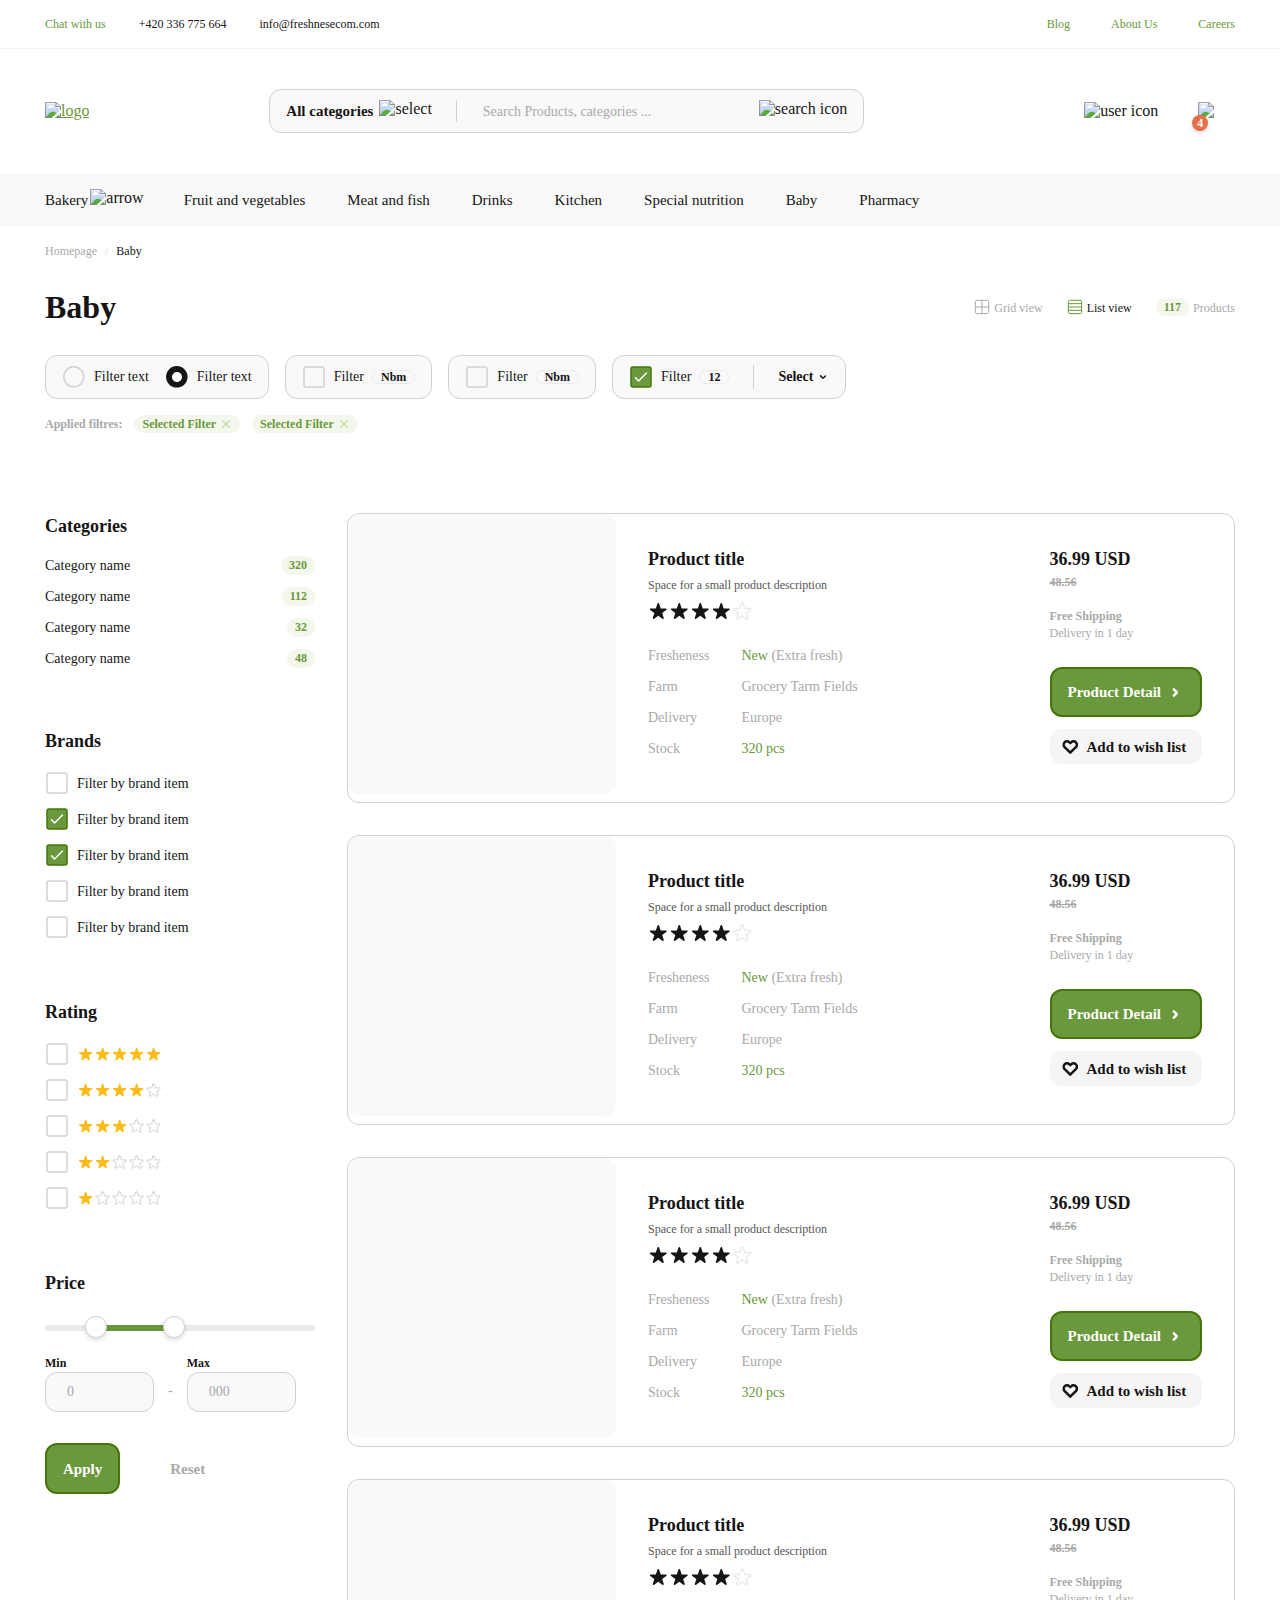
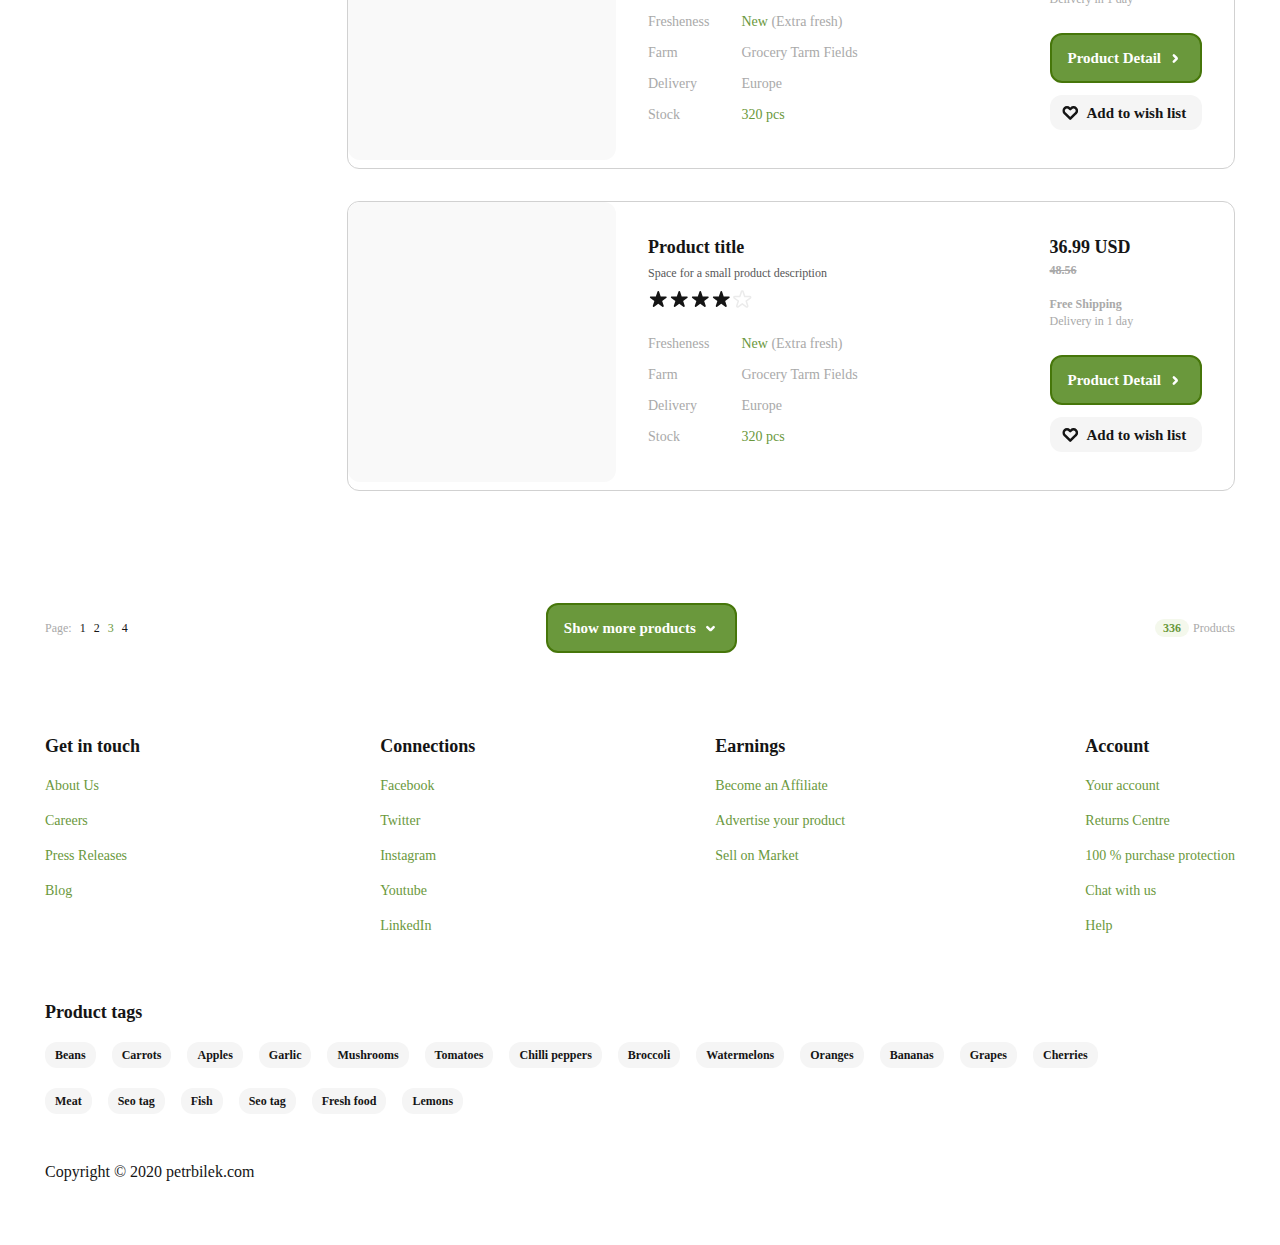
==== baby.html @ 2b18fce1 "new pages and animation" ====
<!DOCTYPE html>

</html lang="en">

<head>
    <meta charset="UTF-8">
    <title>Baby</title>
    <link rel="stylesheet" href="fonts.css">
    <link rel="stylesheet" href="style.css">
</head>

<body>
    <header class="small-header container row">
        <div class="left row">
            <a href="#" class="chat">Chat with us</a>
            <p class="info">+420 336 775 664</p>
            <p class="info">info@freshnesecom.com</p>
        </div>
        <div class="right">
            <a href="#" class="menu-item">Blog</a>
            <a href="#" class="menu-item">About Us</a>
            <a href="#" class="menu-item">Careers</a>
        </div>
    </header>

    <header class="big-header container row">
        <div class="logo-container">
            <a href="/index.html"><img src="img/logo.svg" alt="logo"></a>
        </div>
        <div class="search row">
            <div class="select row">
                <p class="select-category">All categories</p>
                <img src="icons/arrow-down-more.svg" alt="select">
            </div>
            <input type="text" class="search-input" placeholder="Search Products, categories ...">
            <img src="icons/search-icon.svg" alt="search icon" class="search-icon" draggable="false">
        </div>
        <div class="user-panel row">
            <div class="user-icon">
                <img src="icons/user-icon.svg" alt="user icon">
            </div>
            <div class="cart">
                <div class="cart-value">4</div>
                <img src="icons/cart-icon.svg" alt="cart">
            </div>
        </div>
    </header>

    <nav class="main-nav container row">
        <div class="menu-item row">
            <a href="/bakery.html">Bakery</a>
            <img src="icons/arrow-small-down.svg" alt="arrow">
        </div>
        <div class="menu-item row">
            <a href="fruit-and-vegetables.html">Fruit and vegetables</a>
            <img src="icons/arrow-small-down.svg" alt="">
        </div>
        <div class="menu-item row">
            <a href="meat-and-fish.html">Meat and fish</a>
            <img src="icons/arrow-small-down.svg" alt="">
        </div>
        <div class="menu-item row">
            <a href="drinks.html">Drinks</a>
            <img src="icons/arrow-small-down.svg" alt="">
        </div>
        <div class="menu-item row">
            <a href="kitchen.html">Kitchen</a>
            <img src="icons/arrow-small-down.svg" alt="">
        </div>
        <div class="menu-item row">
            <a href="special-nutrition.html">Special nutrition</a>
            <img src="icons/arrow-small-down.svg" alt="">
        </div>
        <div class="menu-item row">
            <a href="baby.html">Baby</a>
            <img src="icons/arrow-small-down.svg" alt="">
        </div>
        <div class="menu-item row">
            <a href="pharmacy.html">Pharmacy</a>
            <img src="icons/arrow-small-down.svg" alt="">
        </div>
    </nav>

    <main>
        <section class="path-section container row">
            <a href="/index.html" class="home">Homepage</a>
            <p class="slash">/</p>
            <p class="sel-cat">Baby</p>
        </section>

        <section class="title-nav container row">
            <div>
                <h1 class="title">Baby</h1>
            </div>
            <div class="right-row row">
                <div class="row">
                    <label class="block view row">
                      <input type="radio" name="list"/>
                      <div class="grid-view"></div>
                      <p class="view-text">Grid view</p>
                    </label>
                    <label class="block view row">
                      <input type="radio" name="list" checked />
                      <div class="list-view"></div>
                      <p class="view-text">List view</p>
                    </label>
                </div>
                <div class="block row">
                    <div class="green-tag">117</div>
                    <p>Products</p>
                </div>
            </div>
        </section>

        <section class="main-filtres container">
            <div class="row">
                <div class="row filter-block">
                    <label class="label-radio row">
                        <input type="radio" name="filter-text"/>
                        <div class="radio-icon"></div>
                        <p class="radio-name">Filter text</p>
                      </label>
                    <label class="label-radio row">
                        <input type="radio" name="filter-text" checked />
                        <div class="radio-icon"></div>
                        <p class="radio-name">Filter text</p>
                      </label>
                </div>

                <div class="row filter-block">
                    <label class="check-filter row">
                        <input type="checkbox" name="check-filter"/>
                        <div class="check-icon"></div>
                        <p class="check-name">Filter</p>
                      </label>
                    <label class="nbm-filter row">
                        <input type="checkbox" name="check-filter"/>
                        <p class="tag-name">Nbm</p>
                      </label>
                </div>

                <div class="row filter-block">
                    <label class="check-filter row">
                       <input type="checkbox" name="check-filter" />
                       <div class="check-icon"></div>
                       <p class="check-name">Filter</p>
                    </label>
                    <label class="nbm-filter row">
                        <input type="checkbox" name="check-filter"/>
                        <p class="tag-name">Nbm</p>
                    </label>
                </div>

                <div class="row filter-block">
                    <div class="left row">
                        <label class="check-filter row">
                           <input type="checkbox" name="check-filter" checked/>
                           <div class="check-icon"></div>
                           <p class="check-name">Filter</p>
                        </label>
                        <label class="nbm-filter row">
                           <input type="checkbox" name="check-filter"/>
                           <p class="tag-name">12</p>
                      </label>
                    </div>
                    <div class="select-block right row">
                        <p>Select</p>
                        <img src="icons/select-icon.svg" alt="">
                    </div>
                </div>

            </div>
            <div class="tags-row row">
                <p class="caption">Applied filtres:</p>
                <label class="label-tag row">
                    <input type="checkbox" name="check-tag"/>
                    <p class="tag-name">Selected Filter</p>
                    <div class="cross-icon"></div>
                </label>
                <label class="label-tag row">
                    <input type="checkbox" name="check-tag"/>
                    <p class="tag-name">Selected Filter</p>
                    <div class="cross-icon"></div>
                </label>
            </div>
        </section>

        <section class="main-prod-section row">
            <div class="product-filters column">
                <div class="filters-column categories column">
                    <h2 class="filter-title">Categories</h2>
                    <div class="cat-name row">
                        <p class="name">Category name</p>
                        <p class="value green-tag">320</p>
                    </div>
                    <div class="cat-name row">
                        <p class="name">Category name</p>
                        <p class="value green-tag">112</p>
                    </div>
                    <div class="cat-name row">
                        <p class="name">Category name</p>
                        <p class="value green-tag">32</p>
                    </div>
                    <div class="cat-name row">
                        <p class="name">Category name</p>
                        <p class="value green-tag">48</p>
                    </div>
                </div>

                <div class="filters-column brands column">
                    <h2 class="filter-title">Brands</h2>
                    <label class="check-filter row">
                        <input type="checkbox" name="check-filter"/>
                        <div class="check-icon"></div>
                        <p class="check-name">Filter by brand item</p>
                      </label>
                    <label class="check-filter row">
                        <input type="checkbox" name="check-filter" checked/>
                        <div class="check-icon"></div>
                        <p class="check-name">Filter by brand item</p>
                      </label>
                    <label class="check-filter row">
                        <input type="checkbox" name="check-filter" checked/>
                        <div class="check-icon"></div>
                        <p class="check-name">Filter by brand item</p>
                      </label>
                    <label class="check-filter row">
                        <input type="checkbox" name="check-filter"/>
                        <div class="check-icon"></div>
                        <p class="check-name">Filter by brand item</p>
                      </label>
                    <label class="check-filter row">
                        <input type="checkbox" name="check-filter"/>
                        <div class="check-icon"></div>
                        <p class="check-name">Filter by brand item</p>
                      </label>
                </div>

                <div class="filters-column rating column">
                    <h2 class="filter-title">Rating</h2>
                    <label class="check-filter row">
                        <input type="checkbox" name="check-filter"/>
                        <div class="check-icon"></div>
                        <div class="stars row">
                            <img src="icons/star-yellow.svg" alt="star" class="star">
                            <img src="icons/star-yellow.svg" alt="star" class="star">
                            <img src="icons/star-yellow.svg" alt="star" class="star">
                            <img src="icons/star-yellow.svg" alt="star" class="star">
                            <img src="icons/star-yellow.svg" alt="star" class="star">
                        </div>
                      </label>
                    <label class="check-filter row">
                        <input type="checkbox" name="check-filter"/>
                        <div class="check-icon"></div>
                        <div class="stars row">
                            <img src="icons/star-yellow.svg" alt="star" class="star">
                            <img src="icons/star-yellow.svg" alt="star" class="star">
                            <img src="icons/star-yellow.svg" alt="star" class="star">
                            <img src="icons/star-yellow.svg" alt="star" class="star">
                            <img src="icons/star-transparent.svg" alt="star" class="star">
                        </div>
                      </label>
                    <label class="check-filter row">
                        <input type="checkbox" name="check-filter"/>
                        <div class="check-icon"></div>
                        <div class="stars row">
                            <img src="icons/star-yellow.svg" alt="star" class="star">
                            <img src="icons/star-yellow.svg" alt="star" class="star">
                            <img src="icons/star-yellow.svg" alt="star" class="star">
                            <img src="icons/star-transparent.svg" alt="star" class="star">
                            <img src="icons/star-transparent.svg" alt="star" class="star">
                        </div>
                      </label>
                    <label class="check-filter row">
                        <input type="checkbox" name="check-filter"/>
                        <div class="check-icon"></div>
                        <div class="stars row">
                            <img src="icons/star-yellow.svg" alt="star" class="star">
                            <img src="icons/star-yellow.svg" alt="star" class="star">
                            <img src="icons/star-transparent.svg" alt="star" class="star">
                            <img src="icons/star-transparent.svg" alt="star" class="star">
                            <img src="icons/star-transparent.svg" alt="star" class="star">
                        </div>
                      </label>
                    <label class="check-filter row">
                        <input type="checkbox" name="check-filter"/>
                        <div class="check-icon"></div>
                        <div class="stars row">
                            <img src="icons/star-yellow.svg" alt="star" class="star">
                            <img src="icons/star-transparent.svg" alt="star" class="star">
                            <img src="icons/star-transparent.svg" alt="star" class="star">
                            <img src="icons/star-transparent.svg" alt="star" class="star">
                            <img src="icons/star-transparent.svg" alt="star" class="star">
                        </div>
                      </label>
                </div>

                <div class="filters-column price column">
                    <h2 class="filter-title">Price</h2>
                    <div class="slider row">
                        <div class="line"></div>
                        <div class="line"></div>
                        <div class="line"></div>
                        <div class="circle"></div>
                        <div class="circle"></div>
                    </div>
                    <div class="minmax row">
                        <div class="from column">
                            <p>Min</p>
                            <input type="text" name="price" placeholder="0">
                        </div>
                        <div class="hyphen column">-</div>
                        <div class="to column">
                            <p>Max</p>
                            <input type="text" name="price" placeholder="000">
                        </div>
                    </div>
                    <div class="button-row">
                        <a href="#" class="green-btn">Apply</a>
                        <a href="#" class="reset-btn">Reset</a>
                    </div>
                </div>
            </div>

            <div class="product-cards column">
                <div class="big-product-card row">
                    <div class="img-container">
                        <div class="img-sub"></div>
                    </div>
                    <div class="card-info row">
                        <div class="chara-info column">
                            <h3 class="product-name">Product title</h3>
                            <p class="description">Space for a small product description</p>
                            <div class="rating row">
                                <img src="icons/star-black.svg" alt="star">
                                <img src="icons/star-black.svg" alt="star">
                                <img src="icons/star-black.svg" alt="star">
                                <img src="icons/star-black.svg" alt="star">
                                <img src="icons/star-black-transparent.svg" alt="star">
                            </div>
                            <div class="basic-info row">
                                <div class="column column-1">
                                    <p>Fresheness</p>
                                    <p>Farm</p>
                                    <p>Delivery</p>
                                    <p>Stock</p>
                                </div>
                                <div class="column">
                                    <p><span class="green">New</span> (Extra fresh)</p>
                                    <p>Grocery Tarm Fields</p>
                                    <p>Europe</p>
                                    <p class="green">320 pcs</p>
                                </div>
                            </div>
                        </div>
                        <div class="price-info column">
                            <div class="price-div">
                                <p class="price">36.99 USD</p>
                                <p class="old-price">48.56</p>
                            </div>
                            <div class="delivery-info">
                                <p class="ship-bold">Free Shipping</p>
                                <p>Delivery in 1 day</p>
                            </div>
                            <div class="buttons-div">
                                <div class="detail-btn row">
                                    <a href="#">Product Detail</a>
                                    <img src="icons/arrow-right-white.svg" alt="arrow">
                                </div>
                                <div class="wish-btn row">
                                    <img src="icons/heart-icon.svg" alt="heart">
                                    <a href="#">Add to wish list</a>
                                </div>
                            </div>
                        </div>
                    </div>
                </div>

                <div class="big-product-card row">
                    <div class="img-container">
                        <div class="img-sub"></div>
                    </div>
                    <div class="card-info row">
                        <div class="chara-info column">
                            <h3 class="product-name">Product title</h3>
                            <p class="description">Space for a small product description</p>
                            <div class="rating row">
                                <img src="icons/star-black.svg" alt="star">
                                <img src="icons/star-black.svg" alt="star">
                                <img src="icons/star-black.svg" alt="star">
                                <img src="icons/star-black.svg" alt="star">
                                <img src="icons/star-black-transparent.svg" alt="star">
                            </div>
                            <div class="basic-info row">
                                <div class="column column-1">
                                    <p>Fresheness</p>
                                    <p>Farm</p>
                                    <p>Delivery</p>
                                    <p>Stock</p>
                                </div>
                                <div class="column">
                                    <p><span class="green">New</span> (Extra fresh)</p>
                                    <p>Grocery Tarm Fields</p>
                                    <p>Europe</p>
                                    <p class="green">320 pcs</p>
                                </div>
                            </div>
                        </div>
                        <div class="price-info column">
                            <div class="price-div">
                                <p class="price">36.99 USD</p>
                                <p class="old-price">48.56</p>
                            </div>
                            <div class="delivery-info">
                                <p class="ship-bold">Free Shipping</p>
                                <p>Delivery in 1 day</p>
                            </div>
                            <div class="buttons-div">
                                <div class="detail-btn row">
                                    <a href="#">Product Detail</a>
                                    <img src="icons/arrow-right-white.svg" alt="arrow">
                                </div>
                                <div class="wish-btn row">
                                    <img src="icons/heart-icon.svg" alt="heart">
                                    <a href="#">Add to wish list</a>
                                </div>
                            </div>
                        </div>
                    </div>
                </div>

                <div class="big-product-card row">
                    <div class="img-container">
                        <div class="img-sub"></div>
                    </div>
                    <div class="card-info row">
                        <div class="chara-info column">
                            <h3 class="product-name">Product title</h3>
                            <p class="description">Space for a small product description</p>
                            <div class="rating row">
                                <img src="icons/star-black.svg" alt="star">
                                <img src="icons/star-black.svg" alt="star">
                                <img src="icons/star-black.svg" alt="star">
                                <img src="icons/star-black.svg" alt="star">
                                <img src="icons/star-black-transparent.svg" alt="star">
                            </div>
                            <div class="basic-info row">
                                <div class="column column-1">
                                    <p>Fresheness</p>
                                    <p>Farm</p>
                                    <p>Delivery</p>
                                    <p>Stock</p>
                                </div>
                                <div class="column">
                                    <p><span class="green">New</span> (Extra fresh)</p>
                                    <p>Grocery Tarm Fields</p>
                                    <p>Europe</p>
                                    <p class="green">320 pcs</p>
                                </div>
                            </div>
                        </div>
                        <div class="price-info column">
                            <div class="price-div">
                                <p class="price">36.99 USD</p>
                                <p class="old-price">48.56</p>
                            </div>
                            <div class="delivery-info">
                                <p class="ship-bold">Free Shipping</p>
                                <p>Delivery in 1 day</p>
                            </div>
                            <div class="buttons-div">
                                <div class="detail-btn row">
                                    <a href="#">Product Detail</a>
                                    <img src="icons/arrow-right-white.svg" alt="arrow">
                                </div>
                                <div class="wish-btn row">
                                    <img src="icons/heart-icon.svg" alt="heart">
                                    <a href="#">Add to wish list</a>
                                </div>
                            </div>
                        </div>
                    </div>
                </div>

                <div class="big-product-card row">
                    <div class="img-container">
                        <div class="img-sub"></div>
                    </div>
                    <div class="card-info row">
                        <div class="chara-info column">
                            <h3 class="product-name">Product title</h3>
                            <p class="description">Space for a small product description</p>
                            <div class="rating row">
                                <img src="icons/star-black.svg" alt="star">
                                <img src="icons/star-black.svg" alt="star">
                                <img src="icons/star-black.svg" alt="star">
                                <img src="icons/star-black.svg" alt="star">
                                <img src="icons/star-black-transparent.svg" alt="star">
                            </div>
                            <div class="basic-info row">
                                <div class="column column-1">
                                    <p>Fresheness</p>
                                    <p>Farm</p>
                                    <p>Delivery</p>
                                    <p>Stock</p>
                                </div>
                                <div class="column">
                                    <p><span class="green">New</span> (Extra fresh)</p>
                                    <p>Grocery Tarm Fields</p>
                                    <p>Europe</p>
                                    <p class="green">320 pcs</p>
                                </div>
                            </div>
                        </div>
                        <div class="price-info column">
                            <div class="price-div">
                                <p class="price">36.99 USD</p>
                                <p class="old-price">48.56</p>
                            </div>
                            <div class="delivery-info">
                                <p class="ship-bold">Free Shipping</p>
                                <p>Delivery in 1 day</p>
                            </div>
                            <div class="buttons-div">
                                <div class="detail-btn row">
                                    <a href="#">Product Detail</a>
                                    <img src="icons/arrow-right-white.svg" alt="arrow">
                                </div>
                                <div class="wish-btn row">
                                    <img src="icons/heart-icon.svg" alt="heart">
                                    <a href="#">Add to wish list</a>
                                </div>
                            </div>
                        </div>
                    </div>
                </div>

                <div class="big-product-card row">
                    <div class="img-container">
                        <div class="img-sub"></div>
                    </div>
                    <div class="card-info row">
                        <div class="chara-info column">
                            <h3 class="product-name">Product title</h3>
                            <p class="description">Space for a small product description</p>
                            <div class="rating row">
                                <img src="icons/star-black.svg" alt="star">
                                <img src="icons/star-black.svg" alt="star">
                                <img src="icons/star-black.svg" alt="star">
                                <img src="icons/star-black.svg" alt="star">
                                <img src="icons/star-black-transparent.svg" alt="star">
                            </div>
                            <div class="basic-info row">
                                <div class="column column-1">
                                    <p>Fresheness</p>
                                    <p>Farm</p>
                                    <p>Delivery</p>
                                    <p>Stock</p>
                                </div>
                                <div class="column">
                                    <p><span class="green">New</span> (Extra fresh)</p>
                                    <p>Grocery Tarm Fields</p>
                                    <p>Europe</p>
                                    <p class="green">320 pcs</p>
                                </div>
                            </div>
                        </div>
                        <div class="price-info column">
                            <div class="price-div">
                                <p class="price">36.99 USD</p>
                                <p class="old-price">48.56</p>
                            </div>
                            <div class="delivery-info">
                                <p class="ship-bold">Free Shipping</p>
                                <p>Delivery in 1 day</p>
                            </div>
                            <div class="buttons-div">
                                <div class="detail-btn row">
                                    <a href="#">Product Detail</a>
                                    <img src="icons/arrow-right-white.svg" alt="arrow">
                                </div>
                                <div class="wish-btn row">
                                    <img src="icons/heart-icon.svg" alt="heart">
                                    <a href="#">Add to wish list</a>
                                </div>
                            </div>
                        </div>
                    </div>
                </div>

            </div>
        </section>

        <section class="page-nav row">
            <div class="pages row">
                <p class="caption">Page:</p>
                <a href="#" class="page">1</a>
                <a href="#" class="page">2</a>
                <a href="#" class="page active">3</a>
                <a href="#" class="page">4</a>
            </div>
            <div class="green-btn row">
                <a href="#">Show more products</a>
                <img src="icons/arrow-down-white.svg" alt="arrow">
            </div>
            <div class="value-prod row">
                <p class="green-tag">336</p>
                <p class="name">Products</p>
            </div>
        </section>
    </main>

    <footer>
        <section class="links-section row">
            <div class="column">
                <p class="title">Get in touch</p>
                <ul>
                    <li><a href="#" class="link">About Us</a></li>
                    <li><a href="#" class="link">Careers</a></li>
                    <li><a href="#" class="link">Press Releases</a></li>
                    <li><a href="#" class="link">Blog</a></li>
                </ul>
            </div>
            <div class="column">
                <p class="title">Connections</p>
                <ul>
                    <li><a href="#" class="link">Facebook</a></li>
                    <li><a href="#" class="link">Twitter</a></li>
                    <li><a href="#" class="link">Instagram</a></li>
                    <li><a href="#" class="link">Youtube</a></li>
                    <li><a href="#" class="link">LinkedIn</a></li>
                </ul>
            </div>
            <div class="column">
                <p class="title">Earnings</p>
                <ul>
                    <li><a href="#" class="link">Become an Affiliate</a></li>
                    <li><a href="#" class="link">Advertise your product</a></li>
                    <li><a href="#" class="link">Sell on Market</a></li>
                </ul>
            </div>
            <div class="column">
                <p class="title">Account</p>
                <ul>
                    <li><a href="#" class="link">Your account</a></li>
                    <li><a href="#" class="link">Returns Centre</a></li>
                    <li><a href="#" class="link">100 % purchase protection</a></li>
                    <li><a href="#" class="link">Chat with us</a></li>
                    <li><a href="#" class="link">Help</a></li>
                </ul>
            </div>
        </section>

        <section class="tags-section">
            <p class="tags-title">Product tags</p>
            <div class="tags-list row">
                <p class="tag">Beans</p>
                <p class="tag">Carrots</p>
                <p class="tag">Apples</p>
                <p class="tag">Garlic</p>
                <p class="tag">Mushrooms</p>
                <p class="tag">Tomatoes</p>
                <p class="tag">Chilli peppers</p>
                <p class="tag">Broccoli</p>
                <p class="tag">Watermelons</p>
                <p class="tag">Oranges</p>
                <p class="tag">Bananas</p>
                <p class="tag">Grapes</p>
                <p class="tag">Cherries</p>
                <p class="tag">Meat</p>
                <p class="tag">Seo tag</p>
                <p class="tag">Fish</p>
                <p class="tag">Seo tag</p>
                <p class="tag">Fresh food</p>
                <p class="tag">Lemons</p>
            </div>
        </section>

        <div class="copyright">
            <p>Copyright © 2020 petrbilek.com</p>
        </div>
    </footer>
</body>
---- style.css ----
body,
span,
h1,
h2,
h3,
ul,
p,
a {
    margin: 0;
    padding: 0;
}

body {
    color: #151515;
}

a {
    color: #6A983C;
}

.container {
    padding: 0 45px;
}

.row {
    display: flex;
    flex-direction: row;
}

.column {
    display: flex;
    flex-direction: column;
}

header.small-header {
    padding: 16px 45px;
    justify-content: space-between;
    font: normal normal 400 12px/16px "Open Sans";
    border-bottom: 1px solid rgba(21, 21, 21, 0.05);
}

header.small-header a {
    text-decoration: none;
}

header.small-header .left .info {
    margin-left: 33px;
}

header.small-header .right .menu-item {
    margin-left: 38px;
}

header.big-header {
    padding: 40px 45px;
    justify-content: space-between;
    align-items: center;
}

header.big-header .search {
    padding: 10px 16px;
    background: #F9F9F9;
    border: 1px solid #D1D1D1;
    box-sizing: border-box;
    border-radius: 12px;
}

header.big-header .search .select {
    cursor: pointer;
    padding-right: 24px;
    border-right: 1px solid #D1D1D1;
}

header.big-header .search .select p {
    margin-right: 6px;
    font: normal normal 700 15px/22px "Poppins";
}

header.big-header .search input {
    margin-right: 12px;
    margin-left: 24px;
    width: 262px;
    display: block;
    outline: none;
    border: none;
    background: #F9F9F9;
}

header.big-header .search input::placeholder {
    font: normal normal 400 14px/19px "Open Sans";
    color: #A9A9A9;
}

header.big-header .search .search-icon {
    cursor: pointer;
}

header.big-header .user-panel {
    align-items: center;
}

header.big-header .user-panel img {
    cursor: pointer;
    margin-left: 40px;
}

header.big-header .user-panel .cart {
    position: relative;
    font: normal normal 600 12px/18px "Poppins";
    color: white;
}

header.big-header .user-panel .cart-value {
    position: absolute;
    cursor: pointer;
    top: 13px;
    left: 34px;
    width: 16px;
    height: 16px;
    display: flex;
    justify-content: center;
    align-items: center;
    background: #E6704B;
    box-shadow: 0px 2px 4px rgba(0, 0, 0, 0.15);
    border-radius: 50%;
}

nav.main-nav {
    padding: 16px 45px;
    background: #F9F9F9;
}

nav.main-nav .menu-item {
    cursor: pointer;
    margin-right: 40px;
}

nav.main-nav .menu-item a {
    text-decoration: none;
    font: normal normal 500 15px/22px "Poppins";
    color: #151515;
}

nav.main-nav .menu-item img {
    margin-left: 2px;
}

.category-menu {
    padding: 64px 45px;
}

.category-menu .menu {
    width: 270px;
}

.category-menu .title {
    margin-bottom: 16px;
    font: normal normal 600 18px/27px "Poppins";
}

.category-menu ul {
    list-style: none;
}

.category-menu ul li {
    margin-bottom: 12px;
}

.category-menu ul .category-item {
    font: normal normal 400 14px/19px "Open Sans";
}

.category-menu .more-btn {
    cursor: pointer;
    width: 179px;
    justify-content: center;
    margin-top: 48px;
    padding: 12.5px;
    background: #F5F5F5;
    border-radius: 12px;
}

.category-menu .more-btn a {
    margin-right: 6px;
    font: normal normal 700 15px/22px "Poppins";
    text-decoration: none;
    color: #151515;
}

.category-menu .green-card-row {
    flex: 1;
    justify-content: space-between;
}

.category-menu .card {
    flex: 1;
    margin-left: 32px;
    width: 419px;
    height: 280px;
    background: #F4F8EC url('img/vegetables-back.png') repeat;
    border-radius: 12px;
}

.category-menu .card .card-content {
    margin-top: 48px;
    margin-left: 33px;
}

.category-menu .card .subfocus {
    margin-bottom: 8px;
    font: normal normal 600 12px/18px "Poppins";
    color: #6A983C;
}

.category-menu .card .card-title {
    font: normal normal 600 22px/33px "Poppins";
}

.category-menu .card .recepies-btn {
    cursor: pointer;
    margin-top: 94px;
    width: 163px;
    justify-content: center;
    padding: 12px 0;
    border: 2px solid #92C064;
    box-sizing: border-box;
    border-radius: 12px;
}

.category-menu .card .recepies-btn a {
    margin-right: 6px;
    font: normal normal 700 15px/22px "Poppins";
    color: #151515;
    text-decoration: none;
}

.category-menu .products-btn {
    width: 167px;
}

.product-card {
    flex: 1;
    margin-left: 32px;
    padding: 16px;
    border: 1px solid #D1D1D1;
    border-radius: 12px;
}

.product-card .img-sub {
    display: block;
    object-fit: cover;
    width: 100%;
    height: 180px;
    background: #F9F9F9;
    border-radius: 12px;
}

.product-card .discount {
    margin: 12px;
    padding: 0 8px;
    display: inline-block;
    font: normal normal 600 12px/18px "Poppins";
    color: #6A983C;
    background: #F4F8EC;
    border-radius: 12px;
}

.product-card .product-title {
    margin-top: 16px;
    font: normal normal 500 15px/22px "Poppins";
}

.product-card .description {
    margin-top: 4px;
    margin-bottom: 16px;
    font: normal normal 400 12px/16px "Open Sans";
    color: #575757;
}

.product-card .price-row {
    justify-content: space-between;
    align-items: center;
}

.product-card .price-row .price {
    font: normal normal 600 18px/27px "Poppins";
}

.old-price {
    font: normal normal 600 12px/18px "Poppins";
    color: #A9A9A9;
    text-decoration: line-through;
}

.green-btn {
    display: inline-block;
    padding: 6.5px 12px;
    text-decoration: none;
    font: normal normal 700 15px/22px "Poppins";
    color: #ffffff;
    background: #6A983C;
    border: 2px solid #46760A;
    border-radius: 12px;
    box-sizing: border-box;
}

.comment-section {
    padding: 64px 0;
}

.section-title-row {
    margin-bottom: 32px;
    justify-content: space-between;
    align-items: center;
}

.section-title-row .section-title {
    font: normal normal 600 18px/27px "Poppins";
}

.section-title-row .section-btn {
    cursor: pointer;
}

.section-title-row .section-btn a {
    margin-right: 6px;
    text-decoration: none;
    font: normal normal 700 15px/22px "Poppins";
    color: #151515;
}

.comment-section .comment-row {
    height: 228px;
    position: relative;
    overflow: hidden;
    justify-content: center;
}

.comment-section .comment-row .gradient {
    position: absolute;
    top: 0;
    width: 88px;
    height: 227px;
    z-index: 3;
}

.comment-section .comment-row .left-gradient {
    left: 0;
    background: linear-gradient(90deg, #FFFFFF 0%, rgba(255, 255, 255, 0) 100%);
    opacity: 0.7;
}

.comment-section .comment-row .right-gradient {
    right: 0;
    background: linear-gradient(90deg, #FFFFFF 0%, rgba(255, 255, 255, 0) 100%);
    opacity: 0.7;
    transform: rotate(180deg);
}

.comment-section .flip {
    cursor: pointer;
    position: absolute;
    top: 89px;
    z-index: 4;
}

.comment-section .flip.arrow-left {
    left: 0;
}

.comment-section .flip.arrow-right {
    right: 0;
}

.comment-section .comment-card {
    flex-shrink: 0;
    margin-right: 32px;
    padding: 24px 32px 0;
    position: relative;
    width: 369px;
    height: 198px;
    text-align: center;
    border: 1px solid #F1F1F1;
    box-sizing: border-box;
    border-radius: 12px;
}

.comment-section .comment-card:nth-last-child(2) {
    margin-right: 0;
}

.comment-section .comment-card .comment-text {
    margin-bottom: 24px;
    font: normal normal 500 15px/22px "Poppins";
}

.comment-section .comment-card .comment-name {
    font: normal normal 600 12px/18px "Poppins";
    color: #A9A9A9;
}

.comment-section .comment-card .img-container {
    padding-top: 20px;
    justify-content: center;
    position: relative;
}

.comment-section .comment-card .comment-avatar {
    display: block;
    position: absolute;
    top: 20px;
}

.products-section {
    padding: 64px 45px;
}

.products-section .products-row {
    justify-content: space-between;
}

.products-section .product-card:first-of-type {
    margin-left: 0;
}

.blog-post-section {
    padding: 64px 45px;
}

.blog-post-section .posts-row {
    justify-content: space-between;
}

.blog-post-section .posts-row .column .tag {
    padding: 0 8px;
    display: inline-block;
    cursor: pointer;
    font: normal normal 600 12px/18px "Poppins";
    color: #6A983C;
    background: #F4F8EC;
    border-radius: 12px;
}

.blog-post-section .posts-row .column-1 {
    flex: 4;
    position: relative;
    margin-right: 31.5px;
    padding: 24px;
    height: 400px;
    justify-content: space-between;
    background: url('img/blog-img-1.png') no-repeat center;
    background-size: cover;
    border-radius: 12px;
}

.blog-post-section .posts-row .column-1 .bottom {
    z-index: 3;
}

.blog-post-section .posts-row .column-1 .post-title {
    margin-bottom: 8px;
    font: normal normal 600 22px/33px "Poppins";
    color: #FFFFFF;
}

.blog-post-section .posts-row .column-1 .author-row {
    align-items: center;
    font: normal normal 400 12px/16px "Open Sans";
    color: #FFFFFF;
}

.blog-post-section .posts-row .column-1 .author-row .author-name {
    margin-left: 8px;
    margin-right: 16px;
}

.blog-post-section .posts-row .column-1 .gradient {
    position: absolute;
    bottom: 0;
    left: 0;
    height: 206px;
    width: 100%;
    background: linear-gradient(0deg, #000000 0%, rgba(0, 0, 0, 0) 100%);
    border-radius: 12px;
}

.blog-post-section .posts-row .column-2 {
    flex: 2;
    margin-right: 31.5px;
}

.blog-post-section .posts-row .column-2 img {
    width: 100%;
    height: auto;
}

.blog-post-section .posts-row .column-2 .tag {
    margin-top: 24px;
    margin-bottom: 8px;
}

.blog-post-section .posts-row .column-2 .post-title {
    /* min-width: 269px; */
    margin-bottom: 16px;
    font: normal normal 600 18px/27px "Poppins";
}

.blog-post-section .posts-row .column-2 .author-row {
    align-items: center;
    font: normal normal 400 12px/16px "Open Sans";
}

.blog-post-section .posts-row .column-2 .author-row .author-name {
    margin-right: 16px;
}

.blog-post-section .posts-row .column-3 {
    flex: 3;
}

.blog-post-section .posts-row .column-3 .info-row {
    margin-bottom: 32px;
    align-items: center;
}

.blog-post-section .posts-row .column-3 .row:last-of-type {
    margin-bottom: 0;
}

.blog-post-section .posts-row .column-3 .info-column {
    flex: 1;
}

.blog-post-section .posts-row .column-3 .post-title {
    margin-bottom: 16px;
    width: 249px;
    font: normal normal 500 15px/22px "Poppins";
}

.blog-post-section .posts-row .column-3 .author-row {
    align-items: center;
    font: normal normal 400 12px/16px "Open Sans";
}

.blog-post-section .posts-row .column-3 .author-row .author-name {
    margin-right: 16px;
}

.blog-post-section .posts-row .column-3 img {
    margin-left: 24px;
}

footer {
    padding: 64px 45px;
}

footer .links-section {
    justify-content: space-between;
}

footer .links-section .title {
    margin-bottom: 16px;
    font: normal normal 600 18px/27px "Poppins";
}

footer .links-section ul {
    list-style: none;
}

footer .links-section ul li {
    margin-bottom: 16px;
}

footer .links-section .link {
    text-decoration: none;
    font: normal normal 400 14px/19px "Open Sans";
}

footer .tags-section {
    margin-top: 48px;
    margin-bottom: 28px;
}

footer .tags-section .tags-title {
    margin-bottom: 16px;
    font: normal normal 600 18px/27px "Poppins";
}

footer .tags-section .tags-list {
    padding-right: 86px;
    flex-wrap: wrap;
}

footer .tags-section .tag {
    cursor: pointer;
    margin-right: 16px;
    margin-bottom: 20px;
    padding: 4px 10px;
    font: normal normal 600 12px/18px "Poppins";
    background: #F5F5F5;
    border-radius: 12px;
}

footer .copyright {
    font: normal normal 400 16px/19px "Open Sans";
}

.path-section {
    padding: 16px 45px;
    align-items: center;
}

.path-section a,
.path-section p {
    margin-right: 8px;
    text-decoration: none;
    font: normal normal 400 12px/16px "Open Sans";
    color: #A9A9A9;
}

.path-section a:hover {
    color: #6A983C;
}

.path-section .slash {
    color: #D1D1D1;
}

.path-section p {
    color: #151515;
}

.title-nav {
    padding: 8px 45px;
    justify-content: space-between;
    align-items: center;
}

.title-nav .title {
    font: normal normal 600 32px/48px "Poppins";
}

.title-nav .block {
    cursor: pointer;
    margin-left: 24px;
    align-items: center;
}

.title-nav .block p {
    padding-top: 2px;
    margin-left: 4px;
    font: normal normal 400 12px/16px "Open Sans";
    color: #A9A9A9;
}

.title-nav .block input {
    display: none;
}

.title-nav .block input~.grid-view {
    width: 16px;
    height: 16px;
    background: url('icons/grid-inactive-icon.svg') no-repeat center;
}

.title-nav .block input~.list-view {
    width: 16px;
    height: 16px;
    background: url('icons/list-inactive-icon.svg') no-repeat center;
}

.title-nav .block input:checked~.grid-view {
    background: url('icons/grid-active-icon.svg');
}

.title-nav .block input:checked~.list-view {
    background: url('icons/list-active-icon.svg');
}

.title-nav .block input:checked~.view-text {
    color: #151515;
}

.green-tag {
    cursor: pointer;
    padding: 0 8px;
    font: normal normal 600 12px/18px "Poppins";
    color: #6A983C;
    background: #F4F8EC;
    border-radius: 12px;
}

.main-filtres {
    padding: 16px 45px;
}

.main-filtres .filter-block {
    margin-right: 16px;
    padding: 9px 16px;
    font: normal normal 400 14px/14px "Open Sans";
    background: #F9F9F9;
    border: 1px solid #D1D1D1;
    box-sizing: border-box;
    border-radius: 12px;
}

.main-filtres .filter-block label,
.main-filtres .filter-block .select-block {
    cursor: pointer;
    align-items: center;
    -moz-user-select: none;
    -khtml-user-select: none;
    user-select: none;
}

.main-filtres .filter-block input {
    display: none;
}

.main-filtres .filter-block .label-radio {
    margin-right: 16px;
}

.main-filtres .filter-block .label-radio:last-child {
    margin-right: 0;
}

.main-filtres .filter-block input~.radio-icon {
    width: 24px;
    height: 24px;
    background: url('icons/radio-inactive.svg') no-repeat center;
    transition: all 0.3s ease;
}

.main-filtres .filter-block input:checked~.radio-icon {
    background: url('icons/radio-active.svg');
    transition: all 0.3s ease;
}

.main-filtres .filter-block .radio-name,
.main-filtres .filter-block .check-name {
    margin-left: 8px;
}

.main-filtres .filter-block input~.check-icon {
    width: 24px;
    height: 24px;
    background: url('icons/uncheked.svg') no-repeat center;
    transition: all 0.3s ease;
}

.main-filtres .filter-block input:checked~.check-icon {
    background: url('icons/checked.svg');
    transition: all 0.3s ease;
}

.main-filtres .filter-block input~.tag-name {
    margin-left: 8px;
    padding: 0 8px;
    font: normal normal 600 12px/12px "Poppins";
    border: 1px solid #EBEBEB;
    border-radius: 12px;
    transition: all 0.3s ease;
}

.main-filtres .filter-block input:checked~.tag-name {
    background-color: #EBEBEB;
    transition: all 0.3s ease;
}

.main-filtres .filter-block .left {
    padding-right: 24px;
    border-right: 1px solid #D1D1D1;
}

.main-filtres .filter-block .right {
    align-items: center;
    padding-left: 24px;
}

.main-filtres .filter-block .right p {
    margin-right: 4px;
    font-weight: 600;
}

.main-filtres .tags-row {
    margin-top: 16px;
    align-items: center;
}

.main-filtres .tags-row .caption {
    margin-right: 12px;
    font: normal normal 600 12px/12px "Poppins";
    color: #A9A9A9;
}

.main-filtres .tags-row input {
    display: none;
}

.main-filtres .tags-row .label-tag {
    cursor: pointer;
    padding: 0 8px;
    margin-right: 12px;
    align-items: center;
    font: normal normal 600 12px/18px "Poppins";
    color: #6A983C;
    background: #F4F8EC;
    border-radius: 12px;
}

.main-filtres .tags-row input~.cross-icon {
    margin-left: 4px;
    width: 12px;
    height: 12px;
    background: url('icons/cross-icon.svg') no-repeat center;
}

.main-prod-section {
    padding: 64px 45px;
}

.main-prod-section .product-filters {
    width: 270px;
}

.main-prod-section .filters-column {
    margin-bottom: 48px;
}

.main-prod-section .filters-column .filter-title {
    margin-bottom: 16px;
    font: normal normal 600 18px/27px "Poppins";
}

.main-prod-section .filters-column .name,
.main-prod-section .filters-column .check-name {
    cursor: pointer;
    font: normal normal 400 14px/19px "Open Sans";
}

.main-prod-section .categories .cat-name {
    margin-bottom: 12px;
    justify-content: space-between;
}

.main-prod-section .check-filter {
    margin-bottom: 12px;
    align-items: center;
}

.main-prod-section .brands .check-filter p {
    margin-left: 8px;
}

.main-prod-section .check-filter input {
    display: none;
}

.main-prod-section .check-filter input~.check-icon {
    width: 24px;
    height: 24px;
    background: url('icons/uncheked.svg') no-repeat center;
    transition: all 0.3s ease;
}

.main-prod-section .check-filter input:checked~.check-icon {
    background: url('icons/checked.svg');
    transition: all 0.3s ease;
}

.main-prod-section .rating .stars {
    margin-left: 8px;
}

.main-prod-section .price .slider {
    margin-top: 12px;
    position: relative;
}

.main-prod-section .price .slider .line:first-child {
    width: 15%;
    height: 6px;
    background: #EBEBEB;
    border-radius: 12px;
}

.main-prod-section .price .slider .line:nth-child(2) {
    width: 35%;
    height: 6px;
    background: #6A983C;
}

.main-prod-section .price .slider .line:nth-child(3) {
    width: 50%;
    height: 6px;
    background: #EBEBEB;
    border-radius: 12px;
}

.main-prod-section .price .slider .circle:nth-child(4) {
    cursor: pointer;
    position: absolute;
    left: 40px;
    top: -9px;
    width: 20px;
    height: 20px;
    background: #FFFFFF;
    border: 1px solid #D1D1D1;
    border-radius: 50%;
    box-shadow: 0px 2px 4px rgba(0, 0, 0, 0.15);
}

.main-prod-section .price .slider .circle:nth-child(5) {
    cursor: pointer;
    position: absolute;
    left: 118px;
    top: -9px;
    width: 20px;
    height: 20px;
    background: #FFFFFF;
    border: 1px solid #D1D1D1;
    border-radius: 50%;
    box-shadow: 0px 2px 4px rgba(0, 0, 0, 0.15);
}

.main-prod-section .price .minmax {
    margin-top: 23px;
    margin-bottom: 31px;
    align-items: center;
}

.main-prod-section .price .minmax p {
    font: normal normal 600 12px/18px "Poppins";
}

.main-prod-section .price .minmax .hyphen {
    margin: 14px 14px 0;
    font: normal normal 400 14px/19px "Open Sans";
    color: #A9A9A9;
}

.main-prod-section .price .minmax input {
    width: 109px;
    padding: 11px 16px 12px 21px;
    background: #F9F9F9;
    border: 1px solid #D1D1D1;
    box-sizing: border-box;
    border-radius: 12px;
}

.main-prod-section .price .minmax input:focus {
    outline: none;
}

.main-prod-section .price .minmax input::placeholder {
    font: normal normal 400 14px/19px "Open Sans";
    color: #A9A9A9;
}

.main-prod-section .price .button-row .green-btn {
    padding: 12.5px 16px;
}

.main-prod-section .price .button-row .reset-btn {
    margin-left: 34px;
    padding: 6px 12px;
    text-decoration: none;
    font: normal normal 700 15px/22px "Poppins";
    color: #A9A9A9;
}

.product-cards {
    flex: 1;
    margin-left: 32px;
}

.product-cards .big-product-card {
    margin-bottom: 32px;
    border: 1px solid #D1D1D1;
    box-sizing: border-box;
    border-radius: 12px;
}

.product-cards .big-product-card .img-sub {
    width: 268px;
    height: 280px;
    background: #F9F9F9;
    border-radius: 12px;
}

.product-cards .big-product-card .chara-info {
    margin-right: 96px;
}

.product-cards .big-product-card .card-info {
    padding: 32px;
    width: 100%;
    justify-content: space-between;
}

.product-cards .big-product-card .product-name {
    margin-bottom: 4px;
    font: normal normal 600 18px/27px "Poppins";
}

.product-cards .big-product-card .description {
    margin-bottom: 8px;
    font: normal normal 400 12px/16px "Open Sans";
    color: #575757;
}

.product-cards .big-product-card .basic-info {
    margin-top: 25px;
}

.product-cards .big-product-card .basic-info .row {
    justify-content: space-between;
}

.product-cards .big-product-card .basic-info .column-1 {
    margin-right: 32px;
}

.product-cards .big-product-card .basic-info p {
    margin-bottom: 12px;
    font: normal normal 400 14px/19px "Open Sans";
    color: #A9A9A9;
}

.product-cards .big-product-card .basic-info .green {
    color: #6A983C;
}

.product-cards .big-product-card .price-div {
    margin-bottom: 16px;
}

.product-cards .big-product-card .price {
    font: normal normal 600 18px/27px "Poppins";
}

.product-cards .big-product-card .delivery-info {
    margin-bottom: 26px;
    color: #A9A9A9;
}

.product-cards .big-product-card .delivery-info p {
    font: normal normal 400 12px/16px "Open Sans";
}

.product-cards .big-product-card .delivery-info .ship-bold {
    font: normal normal 600 12px/18px "Open Sans";
}

.product-cards .big-product-card .detail-btn {
    cursor: pointer;
    margin-bottom: 12px;
    padding: 12px 16px;
    align-items: center;
    background: #6A983C;
    border: 2px solid #46760A;
    border-radius: 12px;
}

.product-cards .big-product-card .detail-btn a {
    margin-right: 6px;
    text-decoration: none;
    font: normal normal 700 15px/22px "Poppins";
    color: #FFFFFF;
}

.product-cards .big-product-card .wish-btn {
    cursor: pointer;
    padding: 6.5px 12px;
    align-items: center;
    background: #F5F5F5;
    border-radius: 12px;
}

.product-cards .big-product-card .wish-btn a {
    margin-left: 8px;
    text-decoration: none;
    font: normal normal 700 15px/22px "Poppins";
    color: #151515;
}

.page-nav {
    padding: 16px 45px;
    justify-content: space-between;
    align-items: center;
    font: normal normal 400 12px/16px "Open Sans";
    color: #A9A9A9;
}

.page-nav .pages .page {
    margin-left: 8px;
    text-decoration: none;
    color: #151515;
}

.page-nav .pages .page.active {
    color: #6A983C;
}

.page-nav .green-btn {
    padding: 12px 16px;
    display: flex;
    align-items: center;
}

.page-nav .green-btn a {
    margin-right: 6px;
    text-decoration: none;
    color: #FFFFFF;
}

.page-nav .value-prod {
    align-items: center;
}

.page-nav .value-prod .name {
    margin-left: 4px;
}

.full-prodinfo {
    padding: 16px 45px;
    justify-content: space-between;
}

.full-prodinfo .img-column {
    margin-right: 32px;
    position: relative;
}

.full-prodinfo .img-column .img-sub {
    margin-bottom: 32px;
    width: 569px;
    height: 436px;
    background: #F9F9F9;
    border-radius: 12px;
}

.full-prodinfo .img-column .tags {
    position: absolute;
    top: 16px;
    left: 16px;
}

.full-prodinfo .img-column .tags .green-tag {
    margin-right: 12px;
    padding: 4px 10px;
}

.full-prodinfo .title-star {
    margin-bottom: 40px;
}

.full-prodinfo .title-star .title {
    margin-bottom: 8px;
    font: normal normal 600 32px/45px "Poppins";
}

.full-prodinfo .title-star .star-review {
    align-items: center;
}

.full-prodinfo .title-star .review-value {
    margin-left: 8px;
    font: normal normal 400 12px/16px "Open Sans";
    color: #A9A9A9;
}

.full-prodinfo .descript-div {
    margin-bottom: 40px;
}

.full-prodinfo .descript-div .description {
    font: normal normal 400 17px/23px "Open Sans";
}

.full-prodinfo .chara-columns {
    margin-bottom: 40px;
    width: 100%;
    font: normal normal 400 14px/19px "Open Sans";
}

.full-prodinfo .chara-columns .column-1 {
    margin-right: 32px;
    flex: 1;
}

.full-prodinfo .chara-columns .column-2 {
    flex: 1;
}

.full-prodinfo .chara-columns .row {
    margin-bottom: 12px;
    justify-content: space-between;
}

.full-prodinfo .chara-columns .name {
    flex: 2;
    color: #A9A9A9;
}

.full-prodinfo .chara-columns .value {
    flex: 4;
}

.full-prodinfo .chara-columns a:not(.green) {
    color: #151515;
}

.full-prodinfo .add-div {
    margin-bottom: 24px;
    margin-right: 36px;
    padding: 16px;
    justify-content: space-between;
    border: 1px solid #F5F5F5;
    border-radius: 12px;
}

.full-prodinfo .add-div .price {
    font: normal normal 600 26px/39px "Poppins";
    color: #6A983C;
}

.full-prodinfo .add-div .count-block {
    padding: 14px 16px;
    align-items: center;
    background: #F9F9F9;
    border: 1px solid #D1D1D1;
    box-sizing: border-box;
    border-radius: 12px;
}

.full-prodinfo .add-div .count-block input[type="text"] {
    padding-right: 16px;
    width: 15px;
    border: none;
    border-right: 1px solid #D1D1D1;
    background: #F9F9F9;
}

.full-prodinfo .add-div .count-block input[type="text"]::placeholder {
    font: normal normal 400 14px/19px "Open Sans";
    color: #D1D1D1;
}

.full-prodinfo .add-div .count-block .check-count {
    margin-left: 16px;
    cursor: pointer;
    align-items: center;
}

.full-prodinfo .add-div .count-block input[type="text"]:focus {
    outline: none;
}

.full-prodinfo .add-div .count-block input[type="checkbox"] {
    display: none;
}

.full-prodinfo .add-div .count-block .check-name {
    margin-right: 4px;
    font: normal normal 600 12px/18px "Poppins";
}

.full-prodinfo .add-div .count-block input~.check-icon {
    width: 12px;
    height: 12px;
    background: url("icons/arrow-black-small-down.svg");
}

.full-prodinfo .add-div .green-btn {
    cursor: pointer;
    margin-left: 24px;
    padding: 12px 16px;
    display: flex;
    align-items: center;
}

.full-prodinfo .add-div .green-btn p {
    margin-left: 6px;
}

.full-prodinfo .wish-div {
    margin-bottom: 62px;
    align-items: center;
    font: normal normal 700 15px/22px "Poppins";
}

.full-prodinfo .wish-div .check-wish {
    margin-right: 16px;
    cursor: pointer;
    padding: 6px 12px;
    align-items: center;
}

.full-prodinfo .wish-div input {
    display: none;
}

.full-prodinfo .wish-div input~.check-icon {
    margin-right: 6px;
    width: 20px;
    height: 20px;
    background: url("icons/heart-red.svg") no-repeat center;
    transform: scale(1);
    transition: background 0.2s, transform 0.3s;
}

.full-prodinfo .wish-div input:checked~.check-icon {
    background: url("icons/heart-active-red.svg") no-repeat center;
    transform: scale(1.1) rotate(360deg);
    transition: background 0.2s, transform 0.3s;
}

.full-prodinfo .wish-div .compare-btn {
    cursor: pointer;
    padding: 6px 12px;
}

.full-prodinfo .wish-div .compare-btn img {
    margin-right: 6px;
}

.full-prodinfo .big-description .select-row {
    margin-right: 46px;
    justify-content: space-between;
}

.full-prodinfo .big-description .select-btn {
    display: flex;
    flex: 1;
}

.full-prodinfo .big-description .radio-select {
    flex: 1;
    cursor: pointer;
    /* margin-right: 32px; */
    padding-bottom: 16px;
    /* padding-right: 63px; */
    align-items: center;
    font: normal normal 600 18px/27px "Poppins";
}

.full-prodinfo .big-description .radio-select2 {
    justify-content: center;
    /* padding-right: 31.5px;
    padding-left: 31.5px; */
}

.full-prodinfo .big-description .radio-select3 {
    justify-content: flex-end;
    padding-right: 0;
    /* padding-left: 63px; */
}

.full-prodinfo .big-description .select-btn .green-tag {
    margin-left: 8px;
}

.full-prodinfo .big-description .select-btn input {
    display: none;
}

.full-prodinfo .big-description input~.radio-select {
    border-bottom: 1px solid #f5f5f5;
    transition: all 0.3s ease;
}

.full-prodinfo .big-description input:checked~.radio-select {
    border-bottom: 1px solid #6A983C;
    transition: all 0.3s ease;
}

.full-prodinfo .big-description .description-text {
    margin-top: 48px;
}

.full-prodinfo .big-description .description-text .text1 {
    margin-bottom: 32px;
}

.full-prodinfo .big-description .description-text .title {
    margin-bottom: 8px;
    font: normal normal 500 15px/22px "Poppins";
}

.full-prodinfo .big-description .description-text .description {
    font: normal normal 400 14px/19px "Open Sans";
}

.full-prodinfo .big-description .vitamin-table {
    margin-top: 32px;
}

.full-prodinfo .big-description .vitamin-table .title {
    margin-bottom: 16px;
    font: normal normal 500 15px/22px "Poppins";
}

.full-prodinfo .big-description .vitamins {
    width: 100%;
    border-collapse: collapse;
}

.full-prodinfo .big-description .vitamins tr {
    height: 40px;
}

.full-prodinfo .big-description .vitamins .first-row {
    /* padding: 7px 0; */
    height: 32px;
    border-bottom: 1px solid #EBEBEB;
}

.full-prodinfo .big-description .vitamins th {
    text-align: left;
    font: normal normal 600 12px/18px "Poppins";
}

.full-prodinfo .big-description .vitamins td {
    font: normal normal 400 14px/19px "Open Sans";
}

.full-prodinfo .big-description .vitamins td:first-child {
    width: 37%;
}
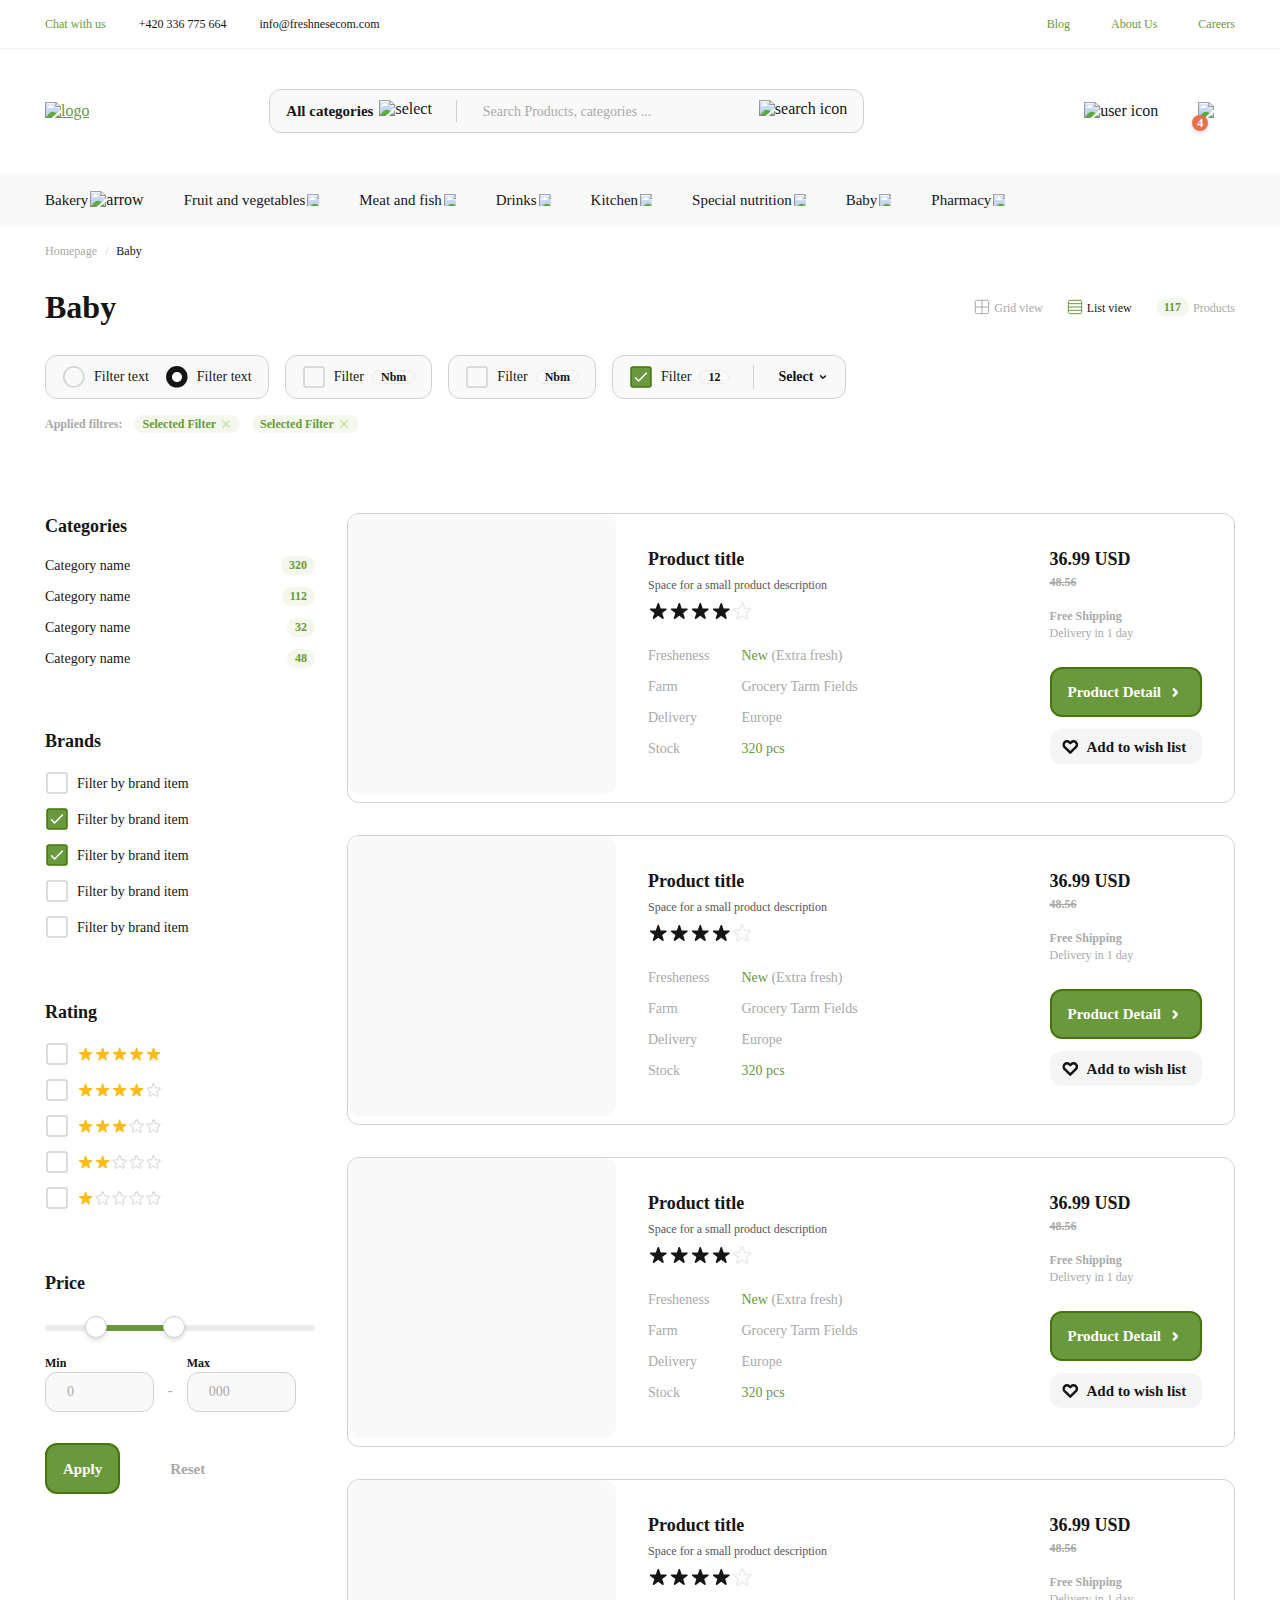
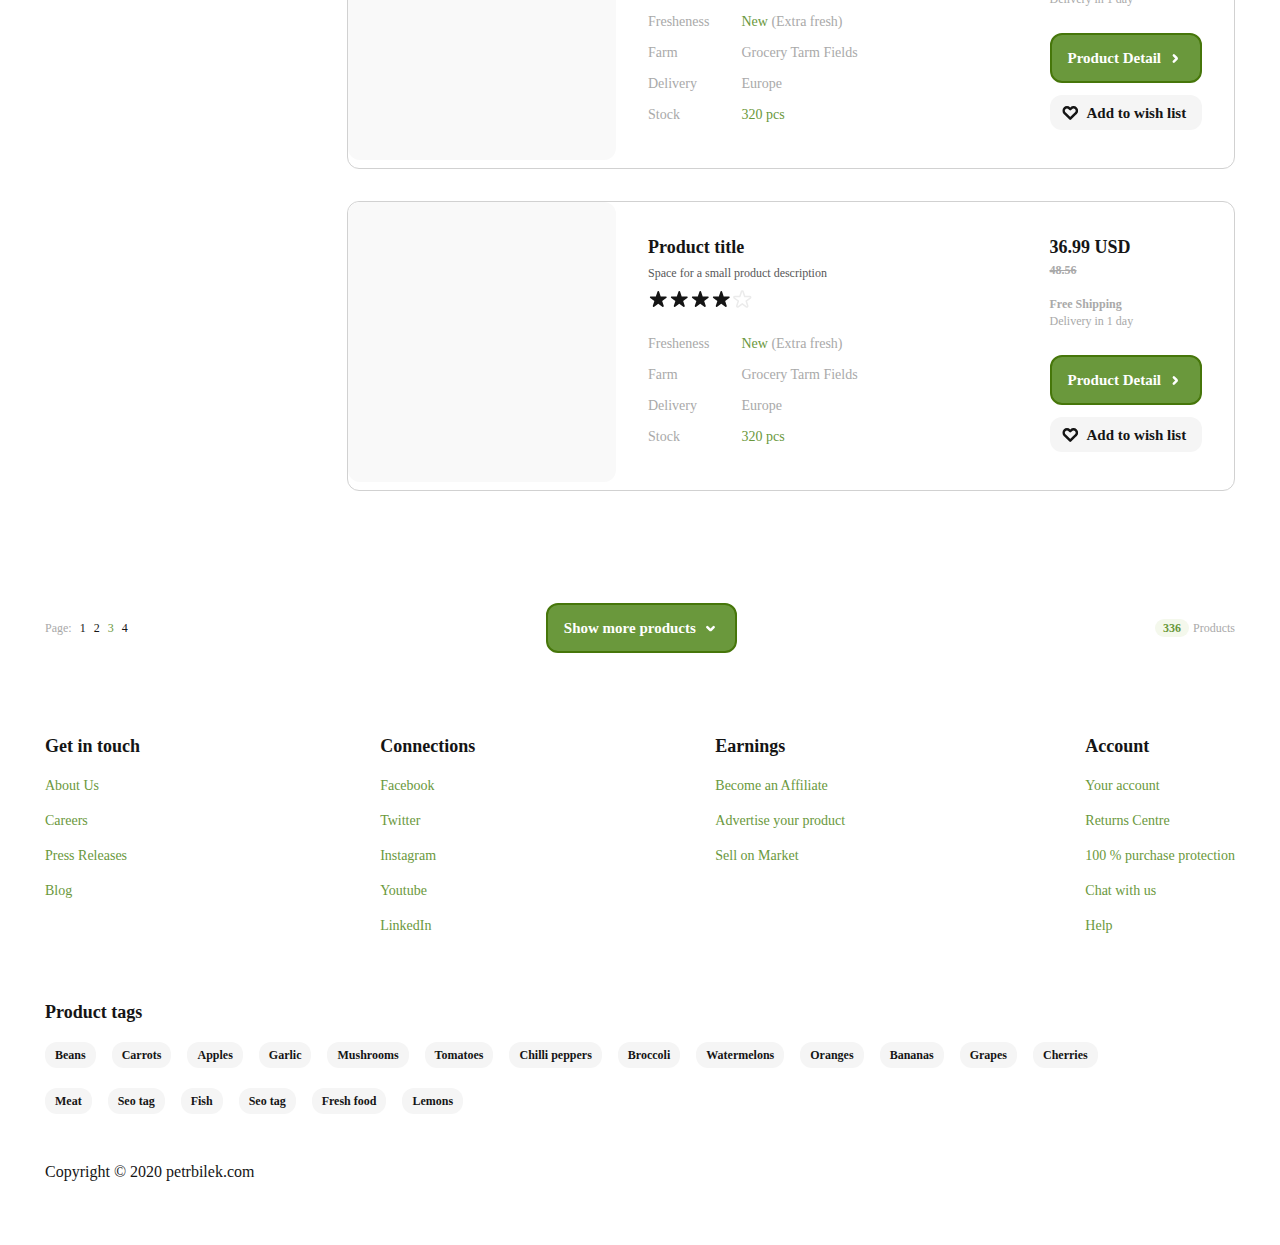
==== commit 2950ef83: "something" ====
--- a/baby.html
+++ b/baby.html
@@ -17,7 +17,7 @@
             <p class="info">info@freshnesecom.com</p>
         </div>
         <div class="right">
-            <a href="#" class="menu-item">Blog</a>
+            <a href="blog.html" class="menu-item">Blog</a>
             <a href="#" class="menu-item">About Us</a>
             <a href="#" class="menu-item">Careers</a>
         </div>
@@ -25,7 +25,7 @@
 
     <header class="big-header container row">
         <div class="logo-container">
-            <a href="/index.html"><img src="img/logo.svg" alt="logo"></a>
+            <a href="index.html"><img src="img/logo.svg" alt="logo"></a>
         </div>
         <div class="search row">
             <div class="select row">
@@ -48,42 +48,42 @@
 
     <nav class="main-nav container row">
         <div class="menu-item row">
-            <a href="/bakery.html">Bakery</a>
+            <a href="bakery.html">Bakery</a>
             <img src="icons/arrow-small-down.svg" alt="arrow">
         </div>
         <div class="menu-item row">
             <a href="fruit-and-vegetables.html">Fruit and vegetables</a>
-            <img src="icons/arrow-small-down.svg" alt="">
+            <img src="icons/arrow-small-down.svg" alt="arrow" width="12" height="12">
         </div>
         <div class="menu-item row">
             <a href="meat-and-fish.html">Meat and fish</a>
-            <img src="icons/arrow-small-down.svg" alt="">
+            <img src="icons/arrow-small-down.svg" alt="arrow" width="12" height="12">
         </div>
         <div class="menu-item row">
             <a href="drinks.html">Drinks</a>
-            <img src="icons/arrow-small-down.svg" alt="">
+            <img src="icons/arrow-small-down.svg" alt="arrow" width="12" height="12">
         </div>
         <div class="menu-item row">
             <a href="kitchen.html">Kitchen</a>
-            <img src="icons/arrow-small-down.svg" alt="">
+            <img src="icons/arrow-small-down.svg" alt="arrow" width="12" height="12">
         </div>
         <div class="menu-item row">
             <a href="special-nutrition.html">Special nutrition</a>
-            <img src="icons/arrow-small-down.svg" alt="">
+            <img src="icons/arrow-small-down.svg" alt="arrow" width="12" height="12">
         </div>
         <div class="menu-item row">
             <a href="baby.html">Baby</a>
-            <img src="icons/arrow-small-down.svg" alt="">
+            <img src="icons/arrow-small-down.svg" alt="arrow" width="12" height="12">
         </div>
         <div class="menu-item row">
             <a href="pharmacy.html">Pharmacy</a>
-            <img src="icons/arrow-small-down.svg" alt="">
+            <img src="icons/arrow-small-down.svg" alt="arrow" width="12" height="12">
         </div>
     </nav>
 
     <main>
         <section class="path-section container row">
-            <a href="/index.html" class="home">Homepage</a>
+            <a href="index.html" class="home">Homepage</a>
             <p class="slash">/</p>
             <p class="sel-cat">Baby</p>
         </section>
@@ -95,14 +95,14 @@
             <div class="right-row row">
                 <div class="row">
                     <label class="block view row">
-                      <input type="radio" name="list"/>
-                      <div class="grid-view"></div>
-                      <p class="view-text">Grid view</p>
+                        <input type="radio" name="list" />
+                        <div class="grid-view"></div>
+                        <p class="view-text">Grid view</p>
                     </label>
                     <label class="block view row">
-                      <input type="radio" name="list" checked />
-                      <div class="list-view"></div>
-                      <p class="view-text">List view</p>
+                        <input type="radio" name="list" checked />
+                        <div class="list-view"></div>
+                        <p class="view-text">List view</p>
                     </label>
                 </div>
                 <div class="block row">
@@ -116,37 +116,37 @@
             <div class="row">
                 <div class="row filter-block">
                     <label class="label-radio row">
-                        <input type="radio" name="filter-text"/>
+                        <input type="radio" name="filter-text" />
                         <div class="radio-icon"></div>
                         <p class="radio-name">Filter text</p>
-                      </label>
+                    </label>
                     <label class="label-radio row">
                         <input type="radio" name="filter-text" checked />
                         <div class="radio-icon"></div>
                         <p class="radio-name">Filter text</p>
-                      </label>
+                    </label>
                 </div>
 
                 <div class="row filter-block">
                     <label class="check-filter row">
-                        <input type="checkbox" name="check-filter"/>
+                        <input type="checkbox" name="check-filter" />
                         <div class="check-icon"></div>
                         <p class="check-name">Filter</p>
-                      </label>
+                    </label>
                     <label class="nbm-filter row">
-                        <input type="checkbox" name="check-filter"/>
+                        <input type="checkbox" name="check-filter" />
                         <p class="tag-name">Nbm</p>
-                      </label>
+                    </label>
                 </div>
 
                 <div class="row filter-block">
                     <label class="check-filter row">
-                       <input type="checkbox" name="check-filter" />
-                       <div class="check-icon"></div>
-                       <p class="check-name">Filter</p>
+                        <input type="checkbox" name="check-filter" />
+                        <div class="check-icon"></div>
+                        <p class="check-name">Filter</p>
                     </label>
                     <label class="nbm-filter row">
-                        <input type="checkbox" name="check-filter"/>
+                        <input type="checkbox" name="check-filter" />
                         <p class="tag-name">Nbm</p>
                     </label>
                 </div>
@@ -154,14 +154,14 @@
                 <div class="row filter-block">
                     <div class="left row">
                         <label class="check-filter row">
-                           <input type="checkbox" name="check-filter" checked/>
-                           <div class="check-icon"></div>
-                           <p class="check-name">Filter</p>
+                            <input type="checkbox" name="check-filter" checked />
+                            <div class="check-icon"></div>
+                            <p class="check-name">Filter</p>
                         </label>
                         <label class="nbm-filter row">
-                           <input type="checkbox" name="check-filter"/>
-                           <p class="tag-name">12</p>
-                      </label>
+                            <input type="checkbox" name="check-filter" />
+                            <p class="tag-name">12</p>
+                        </label>
                     </div>
                     <div class="select-block right row">
                         <p>Select</p>
@@ -173,12 +173,12 @@
             <div class="tags-row row">
                 <p class="caption">Applied filtres:</p>
                 <label class="label-tag row">
-                    <input type="checkbox" name="check-tag"/>
+                    <input type="checkbox" name="check-tag" />
                     <p class="tag-name">Selected Filter</p>
                     <div class="cross-icon"></div>
                 </label>
                 <label class="label-tag row">
-                    <input type="checkbox" name="check-tag"/>
+                    <input type="checkbox" name="check-tag" />
                     <p class="tag-name">Selected Filter</p>
                     <div class="cross-icon"></div>
                 </label>
@@ -210,36 +210,36 @@
                 <div class="filters-column brands column">
                     <h2 class="filter-title">Brands</h2>
                     <label class="check-filter row">
-                        <input type="checkbox" name="check-filter"/>
+                        <input type="checkbox" name="check-filter" />
                         <div class="check-icon"></div>
                         <p class="check-name">Filter by brand item</p>
-                      </label>
-                    <label class="check-filter row">
-                        <input type="checkbox" name="check-filter" checked/>
+                    </label>
+                    <label class="check-filter row">
+                        <input type="checkbox" name="check-filter" checked />
                         <div class="check-icon"></div>
                         <p class="check-name">Filter by brand item</p>
-                      </label>
-                    <label class="check-filter row">
-                        <input type="checkbox" name="check-filter" checked/>
+                    </label>
+                    <label class="check-filter row">
+                        <input type="checkbox" name="check-filter" checked />
                         <div class="check-icon"></div>
                         <p class="check-name">Filter by brand item</p>
-                      </label>
-                    <label class="check-filter row">
-                        <input type="checkbox" name="check-filter"/>
+                    </label>
+                    <label class="check-filter row">
+                        <input type="checkbox" name="check-filter" />
                         <div class="check-icon"></div>
                         <p class="check-name">Filter by brand item</p>
-                      </label>
-                    <label class="check-filter row">
-                        <input type="checkbox" name="check-filter"/>
+                    </label>
+                    <label class="check-filter row">
+                        <input type="checkbox" name="check-filter" />
                         <div class="check-icon"></div>
                         <p class="check-name">Filter by brand item</p>
-                      </label>
+                    </label>
                 </div>
 
                 <div class="filters-column rating column">
                     <h2 class="filter-title">Rating</h2>
                     <label class="check-filter row">
-                        <input type="checkbox" name="check-filter"/>
+                        <input type="checkbox" name="check-filter" />
                         <div class="check-icon"></div>
                         <div class="stars row">
                             <img src="icons/star-yellow.svg" alt="star" class="star">
@@ -248,9 +248,9 @@
                             <img src="icons/star-yellow.svg" alt="star" class="star">
                             <img src="icons/star-yellow.svg" alt="star" class="star">
                         </div>
-                      </label>
-                    <label class="check-filter row">
-                        <input type="checkbox" name="check-filter"/>
+                    </label>
+                    <label class="check-filter row">
+                        <input type="checkbox" name="check-filter" />
                         <div class="check-icon"></div>
                         <div class="stars row">
                             <img src="icons/star-yellow.svg" alt="star" class="star">
@@ -259,9 +259,9 @@
                             <img src="icons/star-yellow.svg" alt="star" class="star">
                             <img src="icons/star-transparent.svg" alt="star" class="star">
                         </div>
-                      </label>
-                    <label class="check-filter row">
-                        <input type="checkbox" name="check-filter"/>
+                    </label>
+                    <label class="check-filter row">
+                        <input type="checkbox" name="check-filter" />
                         <div class="check-icon"></div>
                         <div class="stars row">
                             <img src="icons/star-yellow.svg" alt="star" class="star">
@@ -270,9 +270,9 @@
                             <img src="icons/star-transparent.svg" alt="star" class="star">
                             <img src="icons/star-transparent.svg" alt="star" class="star">
                         </div>
-                      </label>
-                    <label class="check-filter row">
-                        <input type="checkbox" name="check-filter"/>
+                    </label>
+                    <label class="check-filter row">
+                        <input type="checkbox" name="check-filter" />
                         <div class="check-icon"></div>
                         <div class="stars row">
                             <img src="icons/star-yellow.svg" alt="star" class="star">
@@ -281,9 +281,9 @@
                             <img src="icons/star-transparent.svg" alt="star" class="star">
                             <img src="icons/star-transparent.svg" alt="star" class="star">
                         </div>
-                      </label>
-                    <label class="check-filter row">
-                        <input type="checkbox" name="check-filter"/>
+                    </label>
+                    <label class="check-filter row">
+                        <input type="checkbox" name="check-filter" />
                         <div class="check-icon"></div>
                         <div class="stars row">
                             <img src="icons/star-yellow.svg" alt="star" class="star">
@@ -292,7 +292,7 @@
                             <img src="icons/star-transparent.svg" alt="star" class="star">
                             <img src="icons/star-transparent.svg" alt="star" class="star">
                         </div>
-                      </label>
+                    </label>
                 </div>
 
                 <div class="filters-column price column">
@@ -618,7 +618,7 @@
                     <li><a href="#" class="link">About Us</a></li>
                     <li><a href="#" class="link">Careers</a></li>
                     <li><a href="#" class="link">Press Releases</a></li>
-                    <li><a href="#" class="link">Blog</a></li>
+                    <li><a href="blog.html" class="link">Blog</a></li>
                 </ul>
             </div>
             <div class="column">
--- a/fonts.css
+++ b/fonts.css
@@ -0,0 +1,83 @@
+@font-face {
+  font-family: "Open Sans";
+  src: url(fonts/OpenSans-Light.ttf);
+  font-weight: 300;
+}
+
+@font-face {
+  font-family: "Open Sans";
+  src: url(fonts/OpenSans-Regular.ttf);
+  font-weight: 400;
+}
+
+@font-face {
+  font-family: "Open Sans";
+  src: url(fonts/OpenSans-SemiBold.ttf);
+  font-weight: 600;
+}
+
+@font-face {
+  font-family: "Open Sans";
+  src: url(fonts/OpenSans-Bold.ttf);
+  font-weight: 700;
+}
+
+@font-face {
+  font-family: "Open Sans";
+  src: url(fonts/OpenSans-ExtraBold.ttf);
+  font-weight: 800;
+}
+
+@font-face {
+  font-family: "Poppins";
+  src: url(fonts/Poppins-Thin.ttf);
+  font-weight: 100;
+}
+
+@font-face {
+  font-family: "Poppins";
+  src: url(fonts/Poppins-ExtraLight.ttf);
+  font-weight: 200;
+}
+
+@font-face {
+  font-family: "Poppins";
+  src: url(fonts/Poppins-Light.ttf);
+  font-weight: 300;
+}
+
+@font-face {
+  font-family: "Poppins";
+  src: url(fonts/Poppins-Regular.ttf);
+  font-weight: 400;
+}
+
+@font-face {
+  font-family: "Poppins";
+  src: url(fonts/Poppins-Medium.ttf);
+  font-weight: 500;
+}
+
+@font-face {
+  font-family: "Poppins";
+  src: url(fonts/Poppins-SemiBold.ttf);
+  font-weight: 600;
+}
+
+@font-face {
+  font-family: "Poppins";
+  src: url(fonts/Poppins-Bold.ttf);
+  font-weight: 700;
+}
+
+@font-face {
+  font-family: "Poppins";
+  src: url(fonts/Poppins-ExtraBold.ttf);
+  font-weight: 800;
+}
+
+@font-face {
+  font-family: "Poppins";
+  src: url(fonts/Poppins-Black.ttf);
+  font-weight: 900;
+}
--- a/style.css
+++ b/style.css
@@ -6,1426 +6,2066 @@
 ul,
 p,
 a {
-    margin: 0;
-    padding: 0;
+  margin: 0;
+  padding: 0;
 }
 
 body {
-    color: #151515;
+  color: #151515;
 }
 
 a {
-    color: #6A983C;
+  color: #6a983c;
 }
 
 .container {
-    padding: 0 45px;
+  padding: 0 45px;
 }
 
 .row {
-    display: flex;
-    flex-direction: row;
+  display: flex;
+  flex-direction: row;
 }
 
 .column {
-    display: flex;
-    flex-direction: column;
+  display: flex;
+  flex-direction: column;
 }
 
 header.small-header {
-    padding: 16px 45px;
-    justify-content: space-between;
-    font: normal normal 400 12px/16px "Open Sans";
-    border-bottom: 1px solid rgba(21, 21, 21, 0.05);
+  padding: 16px 45px;
+  justify-content: space-between;
+  font: normal normal 400 12px/16px "Open Sans";
+  border-bottom: 1px solid rgba(21, 21, 21, 0.05);
 }
 
 header.small-header a {
-    text-decoration: none;
+  text-decoration: none;
 }
 
 header.small-header .left .info {
-    margin-left: 33px;
+  margin-left: 33px;
 }
 
 header.small-header .right .menu-item {
-    margin-left: 38px;
+  margin-left: 38px;
 }
 
 header.big-header {
-    padding: 40px 45px;
-    justify-content: space-between;
-    align-items: center;
+  padding: 40px 45px;
+  justify-content: space-between;
+  align-items: center;
 }
 
 header.big-header .search {
-    padding: 10px 16px;
-    background: #F9F9F9;
-    border: 1px solid #D1D1D1;
-    box-sizing: border-box;
-    border-radius: 12px;
+  padding: 10px 16px;
+  background: #f9f9f9;
+  border: 1px solid #d1d1d1;
+  box-sizing: border-box;
+  border-radius: 12px;
 }
 
 header.big-header .search .select {
-    cursor: pointer;
-    padding-right: 24px;
-    border-right: 1px solid #D1D1D1;
+  cursor: pointer;
+  padding-right: 24px;
+  border-right: 1px solid #d1d1d1;
 }
 
 header.big-header .search .select p {
-    margin-right: 6px;
-    font: normal normal 700 15px/22px "Poppins";
+  margin-right: 6px;
+  font: normal normal 700 15px/22px "Poppins";
 }
 
 header.big-header .search input {
-    margin-right: 12px;
-    margin-left: 24px;
-    width: 262px;
-    display: block;
-    outline: none;
-    border: none;
-    background: #F9F9F9;
+  margin-right: 12px;
+  margin-left: 24px;
+  width: 262px;
+  display: block;
+  outline: none;
+  border: none;
+  background: #f9f9f9;
 }
 
 header.big-header .search input::placeholder {
-    font: normal normal 400 14px/19px "Open Sans";
-    color: #A9A9A9;
+  font: normal normal 400 14px/19px "Open Sans";
+  color: #a9a9a9;
 }
 
 header.big-header .search .search-icon {
-    cursor: pointer;
+  cursor: pointer;
 }
 
 header.big-header .user-panel {
-    align-items: center;
+  align-items: center;
 }
 
 header.big-header .user-panel img {
-    cursor: pointer;
-    margin-left: 40px;
+  cursor: pointer;
+  margin-left: 40px;
 }
 
 header.big-header .user-panel .cart {
-    position: relative;
-    font: normal normal 600 12px/18px "Poppins";
-    color: white;
+  position: relative;
+  font: normal normal 600 12px/18px "Poppins";
+  color: white;
 }
 
 header.big-header .user-panel .cart-value {
-    position: absolute;
-    cursor: pointer;
-    top: 13px;
-    left: 34px;
-    width: 16px;
-    height: 16px;
-    display: flex;
-    justify-content: center;
-    align-items: center;
-    background: #E6704B;
-    box-shadow: 0px 2px 4px rgba(0, 0, 0, 0.15);
-    border-radius: 50%;
+  position: absolute;
+  cursor: pointer;
+  top: 13px;
+  left: 34px;
+  width: 16px;
+  height: 16px;
+  display: flex;
+  justify-content: center;
+  align-items: center;
+  background: #e6704b;
+  box-shadow: 0px 2px 4px rgba(0, 0, 0, 0.15);
+  border-radius: 50%;
 }
 
 nav.main-nav {
-    padding: 16px 45px;
-    background: #F9F9F9;
+  padding: 16px 45px;
+  background: #f9f9f9;
 }
 
 nav.main-nav .menu-item {
-    cursor: pointer;
-    margin-right: 40px;
+  cursor: pointer;
+  margin-right: 40px;
+  align-items: center;
 }
 
 nav.main-nav .menu-item a {
-    text-decoration: none;
-    font: normal normal 500 15px/22px "Poppins";
-    color: #151515;
+  text-decoration: none;
+  font: normal normal 500 15px/22px "Poppins";
+  color: #151515;
 }
 
 nav.main-nav .menu-item img {
-    margin-left: 2px;
+  margin-left: 2px;
 }
 
 .category-menu {
-    padding: 64px 45px;
+  padding: 64px 45px;
 }
 
 .category-menu .menu {
-    width: 270px;
+  width: 270px;
 }
 
 .category-menu .title {
-    margin-bottom: 16px;
-    font: normal normal 600 18px/27px "Poppins";
+  margin-bottom: 16px;
+  font: normal normal 600 18px/27px "Poppins";
 }
 
 .category-menu ul {
-    list-style: none;
+  list-style: none;
 }
 
 .category-menu ul li {
-    margin-bottom: 12px;
+  margin-bottom: 12px;
 }
 
 .category-menu ul .category-item {
-    font: normal normal 400 14px/19px "Open Sans";
+  font: normal normal 400 14px/19px "Open Sans";
 }
 
 .category-menu .more-btn {
-    cursor: pointer;
-    width: 179px;
-    justify-content: center;
-    margin-top: 48px;
-    padding: 12.5px;
-    background: #F5F5F5;
-    border-radius: 12px;
+  cursor: pointer;
+  width: 179px;
+  justify-content: center;
+  margin-top: 48px;
+  padding: 12.5px;
+  background: #f5f5f5;
+  border-radius: 12px;
 }
 
 .category-menu .more-btn a {
-    margin-right: 6px;
-    font: normal normal 700 15px/22px "Poppins";
-    text-decoration: none;
-    color: #151515;
+  margin-right: 6px;
+  font: normal normal 700 15px/22px "Poppins";
+  text-decoration: none;
+  color: #151515;
 }
 
 .category-menu .green-card-row {
-    flex: 1;
-    justify-content: space-between;
+  flex: 1;
+  justify-content: space-between;
 }
 
 .category-menu .card {
-    flex: 1;
-    margin-left: 32px;
-    width: 419px;
-    height: 280px;
-    background: #F4F8EC url('img/vegetables-back.png') repeat;
-    border-radius: 12px;
+  flex: 1;
+  margin-left: 32px;
+  width: 419px;
+  height: 280px;
+  background: #f4f8ec url("img/vegetables-back.png") repeat;
+  border-radius: 12px;
 }
 
 .category-menu .card .card-content {
-    margin-top: 48px;
-    margin-left: 33px;
+  margin-top: 48px;
+  margin-left: 33px;
 }
 
 .category-menu .card .subfocus {
-    margin-bottom: 8px;
-    font: normal normal 600 12px/18px "Poppins";
-    color: #6A983C;
+  margin-bottom: 8px;
+  font: normal normal 600 12px/18px "Poppins";
+  color: #6a983c;
 }
 
 .category-menu .card .card-title {
-    font: normal normal 600 22px/33px "Poppins";
+  font: normal normal 600 22px/33px "Poppins";
 }
 
 .category-menu .card .recepies-btn {
-    cursor: pointer;
-    margin-top: 94px;
-    width: 163px;
-    justify-content: center;
-    padding: 12px 0;
-    border: 2px solid #92C064;
-    box-sizing: border-box;
-    border-radius: 12px;
+  cursor: pointer;
+  margin-top: 94px;
+  width: 163px;
+  justify-content: center;
+  padding: 12px 0;
+  border: 2px solid #92c064;
+  box-sizing: border-box;
+  border-radius: 12px;
 }
 
 .category-menu .card .recepies-btn a {
-    margin-right: 6px;
-    font: normal normal 700 15px/22px "Poppins";
-    color: #151515;
-    text-decoration: none;
+  margin-right: 6px;
+  font: normal normal 700 15px/22px "Poppins";
+  color: #151515;
+  text-decoration: none;
 }
 
 .category-menu .products-btn {
-    width: 167px;
+  width: 167px;
 }
 
 .product-card {
-    flex: 1;
-    margin-left: 32px;
-    padding: 16px;
-    border: 1px solid #D1D1D1;
-    border-radius: 12px;
+  flex: 1;
+  margin-left: 32px;
+  padding: 16px;
+  border: 1px solid #d1d1d1;
+  border-radius: 12px;
 }
 
 .product-card .img-sub {
-    display: block;
-    object-fit: cover;
-    width: 100%;
-    height: 180px;
-    background: #F9F9F9;
-    border-radius: 12px;
+  display: block;
+  object-fit: cover;
+  width: 100%;
+  height: 180px;
+  background: #f9f9f9;
+  border-radius: 12px;
 }
 
 .product-card .discount {
-    margin: 12px;
-    padding: 0 8px;
-    display: inline-block;
-    font: normal normal 600 12px/18px "Poppins";
-    color: #6A983C;
-    background: #F4F8EC;
-    border-radius: 12px;
+  margin: 12px;
+  padding: 0 8px;
+  display: inline-block;
+  font: normal normal 600 12px/18px "Poppins";
+  color: #6a983c;
+  background: #f4f8ec;
+  border-radius: 12px;
 }
 
 .product-card .product-title {
-    margin-top: 16px;
-    font: normal normal 500 15px/22px "Poppins";
+  margin-top: 16px;
+  font: normal normal 500 15px/22px "Poppins";
 }
 
 .product-card .description {
-    margin-top: 4px;
-    margin-bottom: 16px;
-    font: normal normal 400 12px/16px "Open Sans";
-    color: #575757;
+  margin-top: 4px;
+  margin-bottom: 16px;
+  font: normal normal 400 12px/16px "Open Sans";
+  color: #575757;
 }
 
 .product-card .price-row {
-    justify-content: space-between;
-    align-items: center;
+  justify-content: space-between;
+  align-items: center;
 }
 
 .product-card .price-row .price {
-    font: normal normal 600 18px/27px "Poppins";
+  font: normal normal 600 18px/27px "Poppins";
 }
 
 .old-price {
-    font: normal normal 600 12px/18px "Poppins";
-    color: #A9A9A9;
-    text-decoration: line-through;
+  font: normal normal 600 12px/18px "Poppins";
+  color: #a9a9a9;
+  text-decoration: line-through;
 }
 
 .green-btn {
-    display: inline-block;
-    padding: 6.5px 12px;
-    text-decoration: none;
-    font: normal normal 700 15px/22px "Poppins";
-    color: #ffffff;
-    background: #6A983C;
-    border: 2px solid #46760A;
-    border-radius: 12px;
-    box-sizing: border-box;
+  display: inline-block;
+  padding: 6.5px 12px;
+  text-decoration: none;
+  font: normal normal 700 15px/22px "Poppins";
+  color: #ffffff;
+  background: #6a983c;
+  border: 2px solid #46760a;
+  border-radius: 12px;
+  box-sizing: border-box;
 }
 
 .comment-section {
-    padding: 64px 0;
+  padding: 64px 0;
 }
 
 .section-title-row {
-    margin-bottom: 32px;
-    justify-content: space-between;
-    align-items: center;
+  margin-bottom: 32px;
+  justify-content: space-between;
+  align-items: center;
 }
 
 .section-title-row .section-title {
-    font: normal normal 600 18px/27px "Poppins";
+  font: normal normal 600 18px/27px "Poppins";
 }
 
 .section-title-row .section-btn {
-    cursor: pointer;
+  cursor: pointer;
 }
 
 .section-title-row .section-btn a {
-    margin-right: 6px;
-    text-decoration: none;
-    font: normal normal 700 15px/22px "Poppins";
-    color: #151515;
+  margin-right: 6px;
+  text-decoration: none;
+  font: normal normal 700 15px/22px "Poppins";
+  color: #151515;
 }
 
 .comment-section .comment-row {
-    height: 228px;
-    position: relative;
-    overflow: hidden;
-    justify-content: center;
+  height: 228px;
+  position: relative;
+  overflow: hidden;
+  justify-content: center;
 }
 
 .comment-section .comment-row .gradient {
-    position: absolute;
-    top: 0;
-    width: 88px;
-    height: 227px;
-    z-index: 3;
+  position: absolute;
+  top: 0;
+  width: 88px;
+  height: 227px;
+  z-index: 3;
 }
 
 .comment-section .comment-row .left-gradient {
-    left: 0;
-    background: linear-gradient(90deg, #FFFFFF 0%, rgba(255, 255, 255, 0) 100%);
-    opacity: 0.7;
+  left: 0;
+  background: linear-gradient(90deg, #ffffff 0%, rgba(255, 255, 255, 0) 100%);
+  opacity: 0.7;
 }
 
 .comment-section .comment-row .right-gradient {
-    right: 0;
-    background: linear-gradient(90deg, #FFFFFF 0%, rgba(255, 255, 255, 0) 100%);
-    opacity: 0.7;
-    transform: rotate(180deg);
+  right: 0;
+  background: linear-gradient(90deg, #ffffff 0%, rgba(255, 255, 255, 0) 100%);
+  opacity: 0.7;
+  transform: rotate(180deg);
 }
 
 .comment-section .flip {
-    cursor: pointer;
-    position: absolute;
-    top: 89px;
-    z-index: 4;
+  cursor: pointer;
+  position: absolute;
+  top: 89px;
+  z-index: 4;
 }
 
 .comment-section .flip.arrow-left {
-    left: 0;
+  left: 0;
 }
 
 .comment-section .flip.arrow-right {
-    right: 0;
+  right: 0;
 }
 
 .comment-section .comment-card {
-    flex-shrink: 0;
-    margin-right: 32px;
-    padding: 24px 32px 0;
-    position: relative;
-    width: 369px;
-    height: 198px;
-    text-align: center;
-    border: 1px solid #F1F1F1;
-    box-sizing: border-box;
-    border-radius: 12px;
+  flex-shrink: 0;
+  margin-right: 32px;
+  padding: 24px 32px 0;
+  position: relative;
+  width: 369px;
+  height: 198px;
+  text-align: center;
+  border: 1px solid #f1f1f1;
+  box-sizing: border-box;
+  border-radius: 12px;
 }
 
 .comment-section .comment-card:nth-last-child(2) {
-    margin-right: 0;
+  margin-right: 0;
 }
 
 .comment-section .comment-card .comment-text {
-    margin-bottom: 24px;
-    font: normal normal 500 15px/22px "Poppins";
+  margin-bottom: 24px;
+  font: normal normal 500 15px/22px "Poppins";
 }
 
 .comment-section .comment-card .comment-name {
-    font: normal normal 600 12px/18px "Poppins";
-    color: #A9A9A9;
+  font: normal normal 600 12px/18px "Poppins";
+  color: #a9a9a9;
 }
 
 .comment-section .comment-card .img-container {
-    padding-top: 20px;
-    justify-content: center;
-    position: relative;
+  padding-top: 20px;
+  justify-content: center;
+  position: relative;
 }
 
 .comment-section .comment-card .comment-avatar {
-    display: block;
-    position: absolute;
-    top: 20px;
+  display: block;
+  position: absolute;
+  top: 20px;
 }
 
 .products-section {
-    padding: 64px 45px;
+  padding: 64px 45px;
 }
 
 .products-section .products-row {
-    justify-content: space-between;
+  justify-content: space-between;
 }
 
 .products-section .product-card:first-of-type {
-    margin-left: 0;
+  margin-left: 0;
 }
 
 .blog-post-section {
-    padding: 64px 45px;
+  padding: 64px 45px;
 }
 
 .blog-post-section .posts-row {
-    justify-content: space-between;
+  justify-content: space-between;
 }
 
 .blog-post-section .posts-row .column .tag {
-    padding: 0 8px;
-    display: inline-block;
-    cursor: pointer;
-    font: normal normal 600 12px/18px "Poppins";
-    color: #6A983C;
-    background: #F4F8EC;
-    border-radius: 12px;
-}
-
-.blog-post-section .posts-row .column-1 {
-    flex: 4;
-    position: relative;
-    margin-right: 31.5px;
-    padding: 24px;
-    height: 400px;
-    justify-content: space-between;
-    background: url('img/blog-img-1.png') no-repeat center;
-    background-size: cover;
-    border-radius: 12px;
-}
-
-.blog-post-section .posts-row .column-1 .bottom {
-    z-index: 3;
-}
-
-.blog-post-section .posts-row .column-1 .post-title {
-    margin-bottom: 8px;
-    font: normal normal 600 22px/33px "Poppins";
-    color: #FFFFFF;
-}
-
-.blog-post-section .posts-row .column-1 .author-row {
-    align-items: center;
-    font: normal normal 400 12px/16px "Open Sans";
-    color: #FFFFFF;
-}
-
-.blog-post-section .posts-row .column-1 .author-row .author-name {
-    margin-left: 8px;
-    margin-right: 16px;
-}
-
-.blog-post-section .posts-row .column-1 .gradient {
-    position: absolute;
-    bottom: 0;
-    left: 0;
-    height: 206px;
-    width: 100%;
-    background: linear-gradient(0deg, #000000 0%, rgba(0, 0, 0, 0) 100%);
-    border-radius: 12px;
-}
-
-.blog-post-section .posts-row .column-2 {
-    flex: 2;
-    margin-right: 31.5px;
-}
-
-.blog-post-section .posts-row .column-2 img {
-    width: 100%;
-    height: auto;
-}
-
-.blog-post-section .posts-row .column-2 .tag {
-    margin-top: 24px;
-    margin-bottom: 8px;
-}
-
-.blog-post-section .posts-row .column-2 .post-title {
-    /* min-width: 269px; */
-    margin-bottom: 16px;
-    font: normal normal 600 18px/27px "Poppins";
-}
-
-.blog-post-section .posts-row .column-2 .author-row {
-    align-items: center;
-    font: normal normal 400 12px/16px "Open Sans";
-}
-
-.blog-post-section .posts-row .column-2 .author-row .author-name {
-    margin-right: 16px;
+  padding: 0 8px;
+  display: inline-block;
+  cursor: pointer;
+  font: normal normal 600 12px/18px "Poppins";
+  color: #6a983c;
+  background: #f4f8ec;
+  border-radius: 12px;
+}
+
+.blog-post-section .posts-row .big-blog-card {
+  flex: 4;
+  position: relative;
+  margin-right: 31.5px;
+  padding: 24px;
+  height: 400px;
+  justify-content: space-between;
+  background: url("img/blog-img-1.png") no-repeat center;
+  background-size: cover;
+  border-radius: 12px;
+}
+
+.blog-post-section .posts-row .big-blog-card .bottom {
+  z-index: 3;
+}
+
+.blog-post-section .posts-row .big-blog-card .post-title {
+  margin-bottom: 8px;
+  font: normal normal 600 22px/33px "Poppins";
+  color: #ffffff;
+}
+
+.blog-post-section .posts-row .big-blog-card .author-row {
+  align-items: center;
+  font: normal normal 400 12px/16px "Open Sans";
+  color: #ffffff;
+}
+
+.blog-post-section .posts-row .big-blog-card .author-row .author-name {
+  margin-left: 8px;
+  margin-right: 16px;
+}
+
+.blog-post-section .posts-row .big-blog-card .gradient {
+  position: absolute;
+  bottom: 0;
+  left: 0;
+  height: 206px;
+  width: 100%;
+  background: linear-gradient(0deg, #000000 0%, rgba(0, 0, 0, 0) 100%);
+  border-radius: 12px;
+}
+
+.blog-post-section .posts-row .medium-blog-card {
+  flex: 2;
+  margin-right: 31.5px;
+}
+
+.blog-post-section .posts-row .medium-blog-card img {
+  width: 100%;
+  height: auto;
+}
+
+.blog-post-section .posts-row .medium-blog-card .tag {
+  margin-top: 24px;
+  margin-bottom: 8px;
+}
+
+.blog-post-section .posts-row .medium-blog-card .post-title {
+  /* min-width: 269px; */
+  margin-bottom: 16px;
+  font: normal normal 600 18px/27px "Poppins";
+}
+
+.blog-post-section .posts-row .medium-blog-card .author-row {
+  align-items: center;
+  font: normal normal 400 12px/16px "Open Sans";
+}
+
+.blog-post-section .posts-row .medium-blog-card .author-row .author-name {
+  margin-right: 16px;
 }
 
 .blog-post-section .posts-row .column-3 {
-    flex: 3;
+  flex: 3;
 }
 
 .blog-post-section .posts-row .column-3 .info-row {
-    margin-bottom: 32px;
-    align-items: center;
+  margin-bottom: 32px;
+  align-items: center;
 }
 
 .blog-post-section .posts-row .column-3 .row:last-of-type {
-    margin-bottom: 0;
+  margin-bottom: 0;
 }
 
 .blog-post-section .posts-row .column-3 .info-column {
-    flex: 1;
+  flex: 1;
 }
 
 .blog-post-section .posts-row .column-3 .post-title {
-    margin-bottom: 16px;
-    width: 249px;
-    font: normal normal 500 15px/22px "Poppins";
+  margin-bottom: 16px;
+  width: 249px;
+  font: normal normal 500 15px/22px "Poppins";
 }
 
 .blog-post-section .posts-row .column-3 .author-row {
-    align-items: center;
-    font: normal normal 400 12px/16px "Open Sans";
+  align-items: center;
+  font: normal normal 400 12px/16px "Open Sans";
 }
 
 .blog-post-section .posts-row .column-3 .author-row .author-name {
-    margin-right: 16px;
+  margin-right: 16px;
 }
 
 .blog-post-section .posts-row .column-3 img {
-    margin-left: 24px;
+  margin-left: 24px;
 }
 
 footer {
-    padding: 64px 45px;
+  padding: 64px 45px;
 }
 
 footer .links-section {
-    justify-content: space-between;
+  justify-content: space-between;
 }
 
 footer .links-section .title {
-    margin-bottom: 16px;
-    font: normal normal 600 18px/27px "Poppins";
+  margin-bottom: 16px;
+  font: normal normal 600 18px/27px "Poppins";
 }
 
 footer .links-section ul {
-    list-style: none;
+  list-style: none;
 }
 
 footer .links-section ul li {
-    margin-bottom: 16px;
+  margin-bottom: 16px;
 }
 
 footer .links-section .link {
-    text-decoration: none;
-    font: normal normal 400 14px/19px "Open Sans";
+  text-decoration: none;
+  font: normal normal 400 14px/19px "Open Sans";
+}
+
+footer .links-section .link:hover {
+  text-decoration: underline;
 }
 
 footer .tags-section {
-    margin-top: 48px;
-    margin-bottom: 28px;
+  margin-top: 48px;
+  margin-bottom: 28px;
 }
 
 footer .tags-section .tags-title {
-    margin-bottom: 16px;
-    font: normal normal 600 18px/27px "Poppins";
+  margin-bottom: 16px;
+  font: normal normal 600 18px/27px "Poppins";
 }
 
 footer .tags-section .tags-list {
-    padding-right: 86px;
-    flex-wrap: wrap;
+  padding-right: 86px;
+  flex-wrap: wrap;
 }
 
 footer .tags-section .tag {
-    cursor: pointer;
-    margin-right: 16px;
-    margin-bottom: 20px;
-    padding: 4px 10px;
-    font: normal normal 600 12px/18px "Poppins";
-    background: #F5F5F5;
-    border-radius: 12px;
+  cursor: pointer;
+  margin-right: 16px;
+  margin-bottom: 20px;
+  padding: 4px 10px;
+  font: normal normal 600 12px/18px "Poppins";
+  background: #f5f5f5;
+  border-radius: 12px;
 }
 
 footer .copyright {
-    font: normal normal 400 16px/19px "Open Sans";
+  font: normal normal 400 16px/19px "Open Sans";
 }
 
 .path-section {
-    padding: 16px 45px;
-    align-items: center;
+  padding: 16px 45px;
+  align-items: center;
 }
 
 .path-section a,
 .path-section p {
-    margin-right: 8px;
-    text-decoration: none;
-    font: normal normal 400 12px/16px "Open Sans";
-    color: #A9A9A9;
+  margin-right: 8px;
+  text-decoration: none;
+  font: normal normal 400 12px/16px "Open Sans";
+  color: #a9a9a9;
 }
 
 .path-section a:hover {
-    color: #6A983C;
+  color: #6a983c;
 }
 
 .path-section .slash {
-    color: #D1D1D1;
+  color: #d1d1d1;
 }
 
 .path-section p {
-    color: #151515;
+  color: #151515;
 }
 
 .title-nav {
-    padding: 8px 45px;
-    justify-content: space-between;
-    align-items: center;
+  padding: 8px 45px;
+  justify-content: space-between;
+  align-items: center;
 }
 
 .title-nav .title {
-    font: normal normal 600 32px/48px "Poppins";
+  font: normal normal 600 32px/48px "Poppins";
 }
 
 .title-nav .block {
-    cursor: pointer;
-    margin-left: 24px;
-    align-items: center;
+  cursor: pointer;
+  margin-left: 24px;
+  align-items: center;
 }
 
 .title-nav .block p {
-    padding-top: 2px;
-    margin-left: 4px;
-    font: normal normal 400 12px/16px "Open Sans";
-    color: #A9A9A9;
+  padding-top: 2px;
+  margin-left: 4px;
+  font: normal normal 400 12px/16px "Open Sans";
+  color: #a9a9a9;
 }
 
 .title-nav .block input {
-    display: none;
-}
-
-.title-nav .block input~.grid-view {
-    width: 16px;
-    height: 16px;
-    background: url('icons/grid-inactive-icon.svg') no-repeat center;
-}
-
-.title-nav .block input~.list-view {
-    width: 16px;
-    height: 16px;
-    background: url('icons/list-inactive-icon.svg') no-repeat center;
-}
-
-.title-nav .block input:checked~.grid-view {
-    background: url('icons/grid-active-icon.svg');
-}
-
-.title-nav .block input:checked~.list-view {
-    background: url('icons/list-active-icon.svg');
-}
-
-.title-nav .block input:checked~.view-text {
-    color: #151515;
+  display: none;
+}
+
+.title-nav .block input ~ .grid-view {
+  width: 16px;
+  height: 16px;
+  background: url("icons/grid-inactive-icon.svg") no-repeat center;
+}
+
+.title-nav .block input ~ .list-view {
+  width: 16px;
+  height: 16px;
+  background: url("icons/list-inactive-icon.svg") no-repeat center;
+}
+
+.title-nav .block input:checked ~ .grid-view {
+  background: url("icons/grid-active-icon.svg");
+}
+
+.title-nav .block input:checked ~ .list-view {
+  background: url("icons/list-active-icon.svg");
+}
+
+.title-nav .block input:checked ~ .view-text {
+  color: #151515;
 }
 
 .green-tag {
-    cursor: pointer;
-    padding: 0 8px;
-    font: normal normal 600 12px/18px "Poppins";
-    color: #6A983C;
-    background: #F4F8EC;
-    border-radius: 12px;
+  display: inline-block;
+  cursor: pointer;
+  padding: 0 8px;
+  font: normal normal 600 12px/18px "Poppins";
+  color: #6a983c;
+  background: #f4f8ec;
+  border-radius: 12px;
 }
 
 .main-filtres {
-    padding: 16px 45px;
+  padding: 16px 45px;
 }
 
 .main-filtres .filter-block {
-    margin-right: 16px;
-    padding: 9px 16px;
-    font: normal normal 400 14px/14px "Open Sans";
-    background: #F9F9F9;
-    border: 1px solid #D1D1D1;
-    box-sizing: border-box;
-    border-radius: 12px;
+  margin-right: 16px;
+  padding: 9px 16px;
+  font: normal normal 400 14px/14px "Open Sans";
+  background: #f9f9f9;
+  border: 1px solid #d1d1d1;
+  box-sizing: border-box;
+  border-radius: 12px;
 }
 
 .main-filtres .filter-block label,
 .main-filtres .filter-block .select-block {
-    cursor: pointer;
-    align-items: center;
-    -moz-user-select: none;
-    -khtml-user-select: none;
-    user-select: none;
+  cursor: pointer;
+  align-items: center;
+  -moz-user-select: none;
+  -khtml-user-select: none;
+  user-select: none;
 }
 
 .main-filtres .filter-block input {
-    display: none;
+  display: none;
 }
 
 .main-filtres .filter-block .label-radio {
-    margin-right: 16px;
+  margin-right: 16px;
 }
 
 .main-filtres .filter-block .label-radio:last-child {
-    margin-right: 0;
-}
-
-.main-filtres .filter-block input~.radio-icon {
-    width: 24px;
-    height: 24px;
-    background: url('icons/radio-inactive.svg') no-repeat center;
-    transition: all 0.3s ease;
-}
-
-.main-filtres .filter-block input:checked~.radio-icon {
-    background: url('icons/radio-active.svg');
-    transition: all 0.3s ease;
+  margin-right: 0;
+}
+
+.main-filtres .filter-block input ~ .radio-icon {
+  width: 24px;
+  height: 24px;
+  background: url("icons/radio-inactive.svg") no-repeat center;
+  transition: all 0.3s ease;
+}
+
+.main-filtres .filter-block input:checked ~ .radio-icon {
+  background: url("icons/radio-active.svg");
+  transition: all 0.3s ease;
 }
 
 .main-filtres .filter-block .radio-name,
 .main-filtres .filter-block .check-name {
-    margin-left: 8px;
-}
-
-.main-filtres .filter-block input~.check-icon {
-    width: 24px;
-    height: 24px;
-    background: url('icons/uncheked.svg') no-repeat center;
-    transition: all 0.3s ease;
-}
-
-.main-filtres .filter-block input:checked~.check-icon {
-    background: url('icons/checked.svg');
-    transition: all 0.3s ease;
-}
-
-.main-filtres .filter-block input~.tag-name {
-    margin-left: 8px;
-    padding: 0 8px;
-    font: normal normal 600 12px/12px "Poppins";
-    border: 1px solid #EBEBEB;
-    border-radius: 12px;
-    transition: all 0.3s ease;
-}
-
-.main-filtres .filter-block input:checked~.tag-name {
-    background-color: #EBEBEB;
-    transition: all 0.3s ease;
+  margin-left: 8px;
+}
+
+.main-filtres .filter-block input ~ .check-icon {
+  width: 24px;
+  height: 24px;
+  background: url("icons/uncheked.svg") no-repeat center;
+  transition: all 0.3s ease;
+}
+
+.main-filtres .filter-block input:checked ~ .check-icon {
+  background: url("icons/checked.svg");
+  transition: all 0.3s ease;
+}
+
+.main-filtres .filter-block input ~ .tag-name {
+  margin-left: 8px;
+  padding: 0 8px;
+  font: normal normal 600 12px/12px "Poppins";
+  border: 1px solid #ebebeb;
+  border-radius: 12px;
+  transition: all 0.3s ease;
+}
+
+.main-filtres .filter-block input:checked ~ .tag-name {
+  background-color: #ebebeb;
+  transition: all 0.3s ease;
 }
 
 .main-filtres .filter-block .left {
-    padding-right: 24px;
-    border-right: 1px solid #D1D1D1;
+  padding-right: 24px;
+  border-right: 1px solid #d1d1d1;
 }
 
 .main-filtres .filter-block .right {
-    align-items: center;
-    padding-left: 24px;
+  align-items: center;
+  padding-left: 24px;
 }
 
 .main-filtres .filter-block .right p {
-    margin-right: 4px;
-    font-weight: 600;
+  margin-right: 4px;
+  font-weight: 600;
 }
 
 .main-filtres .tags-row {
-    margin-top: 16px;
-    align-items: center;
+  margin-top: 16px;
+  align-items: center;
 }
 
 .main-filtres .tags-row .caption {
-    margin-right: 12px;
-    font: normal normal 600 12px/12px "Poppins";
-    color: #A9A9A9;
+  margin-right: 12px;
+  font: normal normal 600 12px/12px "Poppins";
+  color: #a9a9a9;
 }
 
 .main-filtres .tags-row input {
-    display: none;
+  display: none;
 }
 
 .main-filtres .tags-row .label-tag {
-    cursor: pointer;
-    padding: 0 8px;
-    margin-right: 12px;
-    align-items: center;
-    font: normal normal 600 12px/18px "Poppins";
-    color: #6A983C;
-    background: #F4F8EC;
-    border-radius: 12px;
-}
-
-.main-filtres .tags-row input~.cross-icon {
-    margin-left: 4px;
-    width: 12px;
-    height: 12px;
-    background: url('icons/cross-icon.svg') no-repeat center;
+  cursor: pointer;
+  padding: 0 8px;
+  margin-right: 12px;
+  align-items: center;
+  font: normal normal 600 12px/18px "Poppins";
+  color: #6a983c;
+  background: #f4f8ec;
+  border-radius: 12px;
+}
+
+.main-filtres .tags-row input ~ .cross-icon {
+  margin-left: 4px;
+  width: 12px;
+  height: 12px;
+  background: url("icons/cross-icon.svg") no-repeat center;
 }
 
 .main-prod-section {
-    padding: 64px 45px;
+  padding: 64px 45px;
 }
 
 .main-prod-section .product-filters {
-    width: 270px;
+  width: 270px;
 }
 
 .main-prod-section .filters-column {
-    margin-bottom: 48px;
+  margin-bottom: 48px;
 }
 
 .main-prod-section .filters-column .filter-title {
-    margin-bottom: 16px;
-    font: normal normal 600 18px/27px "Poppins";
+  margin-bottom: 16px;
+  font: normal normal 600 18px/27px "Poppins";
 }
 
 .main-prod-section .filters-column .name,
 .main-prod-section .filters-column .check-name {
-    cursor: pointer;
-    font: normal normal 400 14px/19px "Open Sans";
+  cursor: pointer;
+  font: normal normal 400 14px/19px "Open Sans";
 }
 
 .main-prod-section .categories .cat-name {
-    margin-bottom: 12px;
-    justify-content: space-between;
+  margin-bottom: 12px;
+  justify-content: space-between;
 }
 
 .main-prod-section .check-filter {
-    margin-bottom: 12px;
-    align-items: center;
+  margin-bottom: 12px;
+  align-items: center;
 }
 
 .main-prod-section .brands .check-filter p {
-    margin-left: 8px;
+  margin-left: 8px;
 }
 
 .main-prod-section .check-filter input {
-    display: none;
-}
-
-.main-prod-section .check-filter input~.check-icon {
-    width: 24px;
-    height: 24px;
-    background: url('icons/uncheked.svg') no-repeat center;
-    transition: all 0.3s ease;
-}
-
-.main-prod-section .check-filter input:checked~.check-icon {
-    background: url('icons/checked.svg');
-    transition: all 0.3s ease;
+  display: none;
+}
+
+.main-prod-section .check-filter input ~ .check-icon {
+  width: 24px;
+  height: 24px;
+  background: url("icons/uncheked.svg") no-repeat center;
+  transition: all 0.3s ease;
+}
+
+.main-prod-section .check-filter input:checked ~ .check-icon {
+  background: url("icons/checked.svg");
+  transition: all 0.3s ease;
 }
 
 .main-prod-section .rating .stars {
-    margin-left: 8px;
+  margin-left: 8px;
 }
 
 .main-prod-section .price .slider {
-    margin-top: 12px;
-    position: relative;
+  margin-top: 12px;
+  position: relative;
 }
 
 .main-prod-section .price .slider .line:first-child {
-    width: 15%;
-    height: 6px;
-    background: #EBEBEB;
-    border-radius: 12px;
+  width: 15%;
+  height: 6px;
+  background: #ebebeb;
+  border-radius: 12px;
 }
 
 .main-prod-section .price .slider .line:nth-child(2) {
-    width: 35%;
-    height: 6px;
-    background: #6A983C;
+  width: 35%;
+  height: 6px;
+  background: #6a983c;
 }
 
 .main-prod-section .price .slider .line:nth-child(3) {
-    width: 50%;
-    height: 6px;
-    background: #EBEBEB;
-    border-radius: 12px;
+  width: 50%;
+  height: 6px;
+  background: #ebebeb;
+  border-radius: 12px;
 }
 
 .main-prod-section .price .slider .circle:nth-child(4) {
-    cursor: pointer;
-    position: absolute;
-    left: 40px;
-    top: -9px;
-    width: 20px;
-    height: 20px;
-    background: #FFFFFF;
-    border: 1px solid #D1D1D1;
-    border-radius: 50%;
-    box-shadow: 0px 2px 4px rgba(0, 0, 0, 0.15);
+  cursor: pointer;
+  position: absolute;
+  left: 40px;
+  top: -9px;
+  width: 20px;
+  height: 20px;
+  background: #ffffff;
+  border: 1px solid #d1d1d1;
+  border-radius: 50%;
+  box-shadow: 0px 2px 4px rgba(0, 0, 0, 0.15);
 }
 
 .main-prod-section .price .slider .circle:nth-child(5) {
-    cursor: pointer;
-    position: absolute;
-    left: 118px;
-    top: -9px;
-    width: 20px;
-    height: 20px;
-    background: #FFFFFF;
-    border: 1px solid #D1D1D1;
-    border-radius: 50%;
-    box-shadow: 0px 2px 4px rgba(0, 0, 0, 0.15);
+  cursor: pointer;
+  position: absolute;
+  left: 118px;
+  top: -9px;
+  width: 20px;
+  height: 20px;
+  background: #ffffff;
+  border: 1px solid #d1d1d1;
+  border-radius: 50%;
+  box-shadow: 0px 2px 4px rgba(0, 0, 0, 0.15);
 }
 
 .main-prod-section .price .minmax {
-    margin-top: 23px;
-    margin-bottom: 31px;
-    align-items: center;
+  margin-top: 23px;
+  margin-bottom: 31px;
+  align-items: center;
 }
 
 .main-prod-section .price .minmax p {
-    font: normal normal 600 12px/18px "Poppins";
+  font: normal normal 600 12px/18px "Poppins";
 }
 
 .main-prod-section .price .minmax .hyphen {
-    margin: 14px 14px 0;
-    font: normal normal 400 14px/19px "Open Sans";
-    color: #A9A9A9;
+  margin: 14px 14px 0;
+  font: normal normal 400 14px/19px "Open Sans";
+  color: #a9a9a9;
 }
 
 .main-prod-section .price .minmax input {
-    width: 109px;
-    padding: 11px 16px 12px 21px;
-    background: #F9F9F9;
-    border: 1px solid #D1D1D1;
-    box-sizing: border-box;
-    border-radius: 12px;
+  width: 109px;
+  padding: 11px 16px 12px 21px;
+  background: #f9f9f9;
+  border: 1px solid #d1d1d1;
+  box-sizing: border-box;
+  border-radius: 12px;
 }
 
 .main-prod-section .price .minmax input:focus {
-    outline: none;
+  outline: none;
 }
 
 .main-prod-section .price .minmax input::placeholder {
-    font: normal normal 400 14px/19px "Open Sans";
-    color: #A9A9A9;
+  font: normal normal 400 14px/19px "Open Sans";
+  color: #a9a9a9;
 }
 
 .main-prod-section .price .button-row .green-btn {
-    padding: 12.5px 16px;
+  padding: 12.5px 16px;
 }
 
 .main-prod-section .price .button-row .reset-btn {
-    margin-left: 34px;
-    padding: 6px 12px;
-    text-decoration: none;
-    font: normal normal 700 15px/22px "Poppins";
-    color: #A9A9A9;
+  margin-left: 34px;
+  padding: 6px 12px;
+  text-decoration: none;
+  font: normal normal 700 15px/22px "Poppins";
+  color: #a9a9a9;
 }
 
 .product-cards {
-    flex: 1;
-    margin-left: 32px;
+  flex: 1;
+  margin-left: 32px;
 }
 
 .product-cards .big-product-card {
-    margin-bottom: 32px;
-    border: 1px solid #D1D1D1;
-    box-sizing: border-box;
-    border-radius: 12px;
+  margin-bottom: 32px;
+  border: 1px solid #d1d1d1;
+  box-sizing: border-box;
+  border-radius: 12px;
 }
 
 .product-cards .big-product-card .img-sub {
-    width: 268px;
-    height: 280px;
-    background: #F9F9F9;
-    border-radius: 12px;
+  width: 268px;
+  height: 280px;
+  background: #f9f9f9;
+  border-radius: 12px;
 }
 
 .product-cards .big-product-card .chara-info {
-    margin-right: 96px;
+  margin-right: 96px;
 }
 
 .product-cards .big-product-card .card-info {
-    padding: 32px;
-    width: 100%;
-    justify-content: space-between;
+  padding: 32px;
+  width: 100%;
+  justify-content: space-between;
 }
 
 .product-cards .big-product-card .product-name {
-    margin-bottom: 4px;
-    font: normal normal 600 18px/27px "Poppins";
+  margin-bottom: 4px;
+  font: normal normal 600 18px/27px "Poppins";
 }
 
 .product-cards .big-product-card .description {
-    margin-bottom: 8px;
-    font: normal normal 400 12px/16px "Open Sans";
-    color: #575757;
+  margin-bottom: 8px;
+  font: normal normal 400 12px/16px "Open Sans";
+  color: #575757;
 }
 
 .product-cards .big-product-card .basic-info {
-    margin-top: 25px;
+  margin-top: 25px;
 }
 
 .product-cards .big-product-card .basic-info .row {
-    justify-content: space-between;
+  justify-content: space-between;
 }
 
 .product-cards .big-product-card .basic-info .column-1 {
-    margin-right: 32px;
+  margin-right: 32px;
 }
 
 .product-cards .big-product-card .basic-info p {
-    margin-bottom: 12px;
-    font: normal normal 400 14px/19px "Open Sans";
-    color: #A9A9A9;
+  margin-bottom: 12px;
+  font: normal normal 400 14px/19px "Open Sans";
+  color: #a9a9a9;
 }
 
 .product-cards .big-product-card .basic-info .green {
-    color: #6A983C;
+  color: #6a983c;
 }
 
 .product-cards .big-product-card .price-div {
-    margin-bottom: 16px;
+  margin-bottom: 16px;
 }
 
 .product-cards .big-product-card .price {
-    font: normal normal 600 18px/27px "Poppins";
+  font: normal normal 600 18px/27px "Poppins";
 }
 
 .product-cards .big-product-card .delivery-info {
-    margin-bottom: 26px;
-    color: #A9A9A9;
+  margin-bottom: 26px;
+  color: #a9a9a9;
 }
 
 .product-cards .big-product-card .delivery-info p {
-    font: normal normal 400 12px/16px "Open Sans";
+  font: normal normal 400 12px/16px "Open Sans";
 }
 
 .product-cards .big-product-card .delivery-info .ship-bold {
-    font: normal normal 600 12px/18px "Open Sans";
+  font: normal normal 600 12px/18px "Open Sans";
 }
 
 .product-cards .big-product-card .detail-btn {
-    cursor: pointer;
-    margin-bottom: 12px;
-    padding: 12px 16px;
-    align-items: center;
-    background: #6A983C;
-    border: 2px solid #46760A;
-    border-radius: 12px;
+  cursor: pointer;
+  margin-bottom: 12px;
+  padding: 12px 16px;
+  align-items: center;
+  background: #6a983c;
+  border: 2px solid #46760a;
+  border-radius: 12px;
 }
 
 .product-cards .big-product-card .detail-btn a {
-    margin-right: 6px;
-    text-decoration: none;
-    font: normal normal 700 15px/22px "Poppins";
-    color: #FFFFFF;
+  margin-right: 6px;
+  text-decoration: none;
+  font: normal normal 700 15px/22px "Poppins";
+  color: #ffffff;
 }
 
 .product-cards .big-product-card .wish-btn {
-    cursor: pointer;
-    padding: 6.5px 12px;
-    align-items: center;
-    background: #F5F5F5;
-    border-radius: 12px;
+  cursor: pointer;
+  padding: 6.5px 12px;
+  align-items: center;
+  background: #f5f5f5;
+  border-radius: 12px;
 }
 
 .product-cards .big-product-card .wish-btn a {
-    margin-left: 8px;
-    text-decoration: none;
-    font: normal normal 700 15px/22px "Poppins";
-    color: #151515;
+  margin-left: 8px;
+  text-decoration: none;
+  font: normal normal 700 15px/22px "Poppins";
+  color: #151515;
 }
 
 .page-nav {
-    padding: 16px 45px;
-    justify-content: space-between;
-    align-items: center;
-    font: normal normal 400 12px/16px "Open Sans";
-    color: #A9A9A9;
+  padding: 16px 45px;
+  justify-content: space-between;
+  align-items: center;
+  font: normal normal 400 12px/16px "Open Sans";
+  color: #a9a9a9;
 }
 
 .page-nav .pages .page {
-    margin-left: 8px;
-    text-decoration: none;
-    color: #151515;
+  margin-left: 8px;
+  text-decoration: none;
+  color: #151515;
 }
 
 .page-nav .pages .page.active {
-    color: #6A983C;
+  color: #6a983c;
 }
 
 .page-nav .green-btn {
-    padding: 12px 16px;
-    display: flex;
-    align-items: center;
+  padding: 12px 16px;
+  display: flex;
+  align-items: center;
 }
 
 .page-nav .green-btn a {
-    margin-right: 6px;
-    text-decoration: none;
-    color: #FFFFFF;
+  margin-right: 6px;
+  text-decoration: none;
+  color: #ffffff;
 }
 
 .page-nav .value-prod {
-    align-items: center;
+  align-items: center;
 }
 
 .page-nav .value-prod .name {
-    margin-left: 4px;
+  margin-left: 4px;
 }
 
 .full-prodinfo {
-    padding: 16px 45px;
-    justify-content: space-between;
+  padding: 16px 45px;
+  justify-content: space-between;
 }
 
 .full-prodinfo .img-column {
-    margin-right: 32px;
-    position: relative;
+  margin-right: 32px;
+  position: relative;
 }
 
 .full-prodinfo .img-column .img-sub {
-    margin-bottom: 32px;
-    width: 569px;
-    height: 436px;
-    background: #F9F9F9;
-    border-radius: 12px;
+  margin-bottom: 32px;
+  width: 569px;
+  height: 436px;
+  background: #f9f9f9;
+  border-radius: 12px;
 }
 
 .full-prodinfo .img-column .tags {
-    position: absolute;
-    top: 16px;
-    left: 16px;
+  position: absolute;
+  top: 16px;
+  left: 16px;
 }
 
 .full-prodinfo .img-column .tags .green-tag {
-    margin-right: 12px;
-    padding: 4px 10px;
+  margin-right: 12px;
+  padding: 4px 10px;
 }
 
 .full-prodinfo .title-star {
-    margin-bottom: 40px;
+  margin-bottom: 40px;
 }
 
 .full-prodinfo .title-star .title {
-    margin-bottom: 8px;
-    font: normal normal 600 32px/45px "Poppins";
+  margin-bottom: 8px;
+  font: normal normal 600 32px/45px "Poppins";
 }
 
 .full-prodinfo .title-star .star-review {
-    align-items: center;
+  align-items: center;
 }
 
 .full-prodinfo .title-star .review-value {
-    margin-left: 8px;
-    font: normal normal 400 12px/16px "Open Sans";
-    color: #A9A9A9;
+  margin-left: 8px;
+  font: normal normal 400 12px/16px "Open Sans";
+  color: #a9a9a9;
 }
 
 .full-prodinfo .descript-div {
-    margin-bottom: 40px;
+  margin-bottom: 40px;
 }
 
 .full-prodinfo .descript-div .description {
-    font: normal normal 400 17px/23px "Open Sans";
+  font: normal normal 400 17px/23px "Open Sans";
 }
 
 .full-prodinfo .chara-columns {
-    margin-bottom: 40px;
-    width: 100%;
-    font: normal normal 400 14px/19px "Open Sans";
+  margin-bottom: 40px;
+  width: 100%;
+  font: normal normal 400 14px/19px "Open Sans";
 }
 
 .full-prodinfo .chara-columns .column-1 {
-    margin-right: 32px;
-    flex: 1;
+  margin-right: 32px;
+  flex: 1;
 }
 
 .full-prodinfo .chara-columns .column-2 {
-    flex: 1;
+  flex: 1;
 }
 
 .full-prodinfo .chara-columns .row {
-    margin-bottom: 12px;
-    justify-content: space-between;
+  margin-bottom: 12px;
+  justify-content: space-between;
 }
 
 .full-prodinfo .chara-columns .name {
-    flex: 2;
-    color: #A9A9A9;
+  flex: 2;
+  color: #a9a9a9;
 }
 
 .full-prodinfo .chara-columns .value {
-    flex: 4;
+  flex: 4;
 }
 
 .full-prodinfo .chara-columns a:not(.green) {
-    color: #151515;
+  color: #151515;
 }
 
 .full-prodinfo .add-div {
-    margin-bottom: 24px;
-    margin-right: 36px;
-    padding: 16px;
-    justify-content: space-between;
-    border: 1px solid #F5F5F5;
-    border-radius: 12px;
+  margin-bottom: 24px;
+  margin-right: 36px;
+  padding: 16px;
+  justify-content: space-between;
+  border: 1px solid #f5f5f5;
+  border-radius: 12px;
 }
 
 .full-prodinfo .add-div .price {
-    font: normal normal 600 26px/39px "Poppins";
-    color: #6A983C;
-}
-
-.full-prodinfo .add-div .count-block {
-    padding: 14px 16px;
-    align-items: center;
-    background: #F9F9F9;
-    border: 1px solid #D1D1D1;
-    box-sizing: border-box;
-    border-radius: 12px;
-}
-
-.full-prodinfo .add-div .count-block input[type="text"] {
-    padding-right: 16px;
-    width: 15px;
-    border: none;
-    border-right: 1px solid #D1D1D1;
-    background: #F9F9F9;
-}
-
-.full-prodinfo .add-div .count-block input[type="text"]::placeholder {
-    font: normal normal 400 14px/19px "Open Sans";
-    color: #D1D1D1;
-}
-
-.full-prodinfo .add-div .count-block .check-count {
-    margin-left: 16px;
-    cursor: pointer;
-    align-items: center;
-}
-
-.full-prodinfo .add-div .count-block input[type="text"]:focus {
-    outline: none;
-}
-
-.full-prodinfo .add-div .count-block input[type="checkbox"] {
-    display: none;
-}
-
-.full-prodinfo .add-div .count-block .check-name {
-    margin-right: 4px;
-    font: normal normal 600 12px/18px "Poppins";
-}
-
-.full-prodinfo .add-div .count-block input~.check-icon {
-    width: 12px;
-    height: 12px;
-    background: url("icons/arrow-black-small-down.svg");
+  font: normal normal 600 26px/39px "Poppins";
+  color: #6a983c;
+}
+
+.count-block {
+  padding: 14px 16px;
+  align-items: center;
+  background: #f9f9f9;
+  border: 1px solid #d1d1d1;
+  box-sizing: border-box;
+  border-radius: 12px;
+}
+
+.count-block input[type="text"] {
+  padding-right: 16px;
+  width: 15px;
+  border: none;
+  border-right: 1px solid #d1d1d1;
+  background: #f9f9f9;
+}
+
+.count-block input[type="text"]::placeholder {
+  font: normal normal 400 14px/19px "Open Sans";
+  color: #d1d1d1;
+}
+
+.count-block .check-count {
+  margin-left: 16px;
+  cursor: pointer;
+  align-items: center;
+}
+
+.count-block input[type="text"]:focus {
+  outline: none;
+}
+
+.count-block input[type="checkbox"] {
+  display: none;
+}
+
+.count-block .check-name {
+  margin-right: 4px;
+  font: normal normal 600 12px/18px "Poppins";
+}
+
+.count-block input ~ .check-icon {
+  width: 12px;
+  height: 12px;
+  background: url("icons/arrow-black-small-down.svg");
 }
 
 .full-prodinfo .add-div .green-btn {
-    cursor: pointer;
-    margin-left: 24px;
-    padding: 12px 16px;
-    display: flex;
-    align-items: center;
+  cursor: pointer;
+  margin-left: 24px;
+  padding: 12px 16px;
+  display: flex;
+  align-items: center;
 }
 
 .full-prodinfo .add-div .green-btn p {
-    margin-left: 6px;
+  margin-left: 6px;
 }
 
 .full-prodinfo .wish-div {
-    margin-bottom: 62px;
-    align-items: center;
-    font: normal normal 700 15px/22px "Poppins";
+  margin-bottom: 62px;
+  align-items: center;
+  font: normal normal 700 15px/22px "Poppins";
 }
 
 .full-prodinfo .wish-div .check-wish {
-    margin-right: 16px;
-    cursor: pointer;
-    padding: 6px 12px;
-    align-items: center;
+  margin-right: 16px;
+  cursor: pointer;
+  padding: 6px 12px;
+  align-items: center;
 }
 
 .full-prodinfo .wish-div input {
-    display: none;
-}
-
-.full-prodinfo .wish-div input~.check-icon {
-    margin-right: 6px;
-    width: 20px;
-    height: 20px;
-    background: url("icons/heart-red.svg") no-repeat center;
-    transform: scale(1);
-    transition: background 0.2s, transform 0.3s;
-}
-
-.full-prodinfo .wish-div input:checked~.check-icon {
-    background: url("icons/heart-active-red.svg") no-repeat center;
-    transform: scale(1.1) rotate(360deg);
-    transition: background 0.2s, transform 0.3s;
+  display: none;
+}
+
+.full-prodinfo .wish-div input ~ .check-icon {
+  margin-right: 6px;
+  width: 20px;
+  height: 20px;
+  background: url("icons/heart-red.svg") no-repeat center;
+  transform: scale(1);
+  transition: background 0.2s, transform 0.3s;
+}
+
+.full-prodinfo .wish-div input:checked ~ .check-icon {
+  background: url("icons/heart-active-red.svg") no-repeat center;
+  transform: scale(1.1) rotate(360deg);
+  transition: background 0.2s, transform 0.3s;
 }
 
 .full-prodinfo .wish-div .compare-btn {
-    cursor: pointer;
-    padding: 6px 12px;
+  cursor: pointer;
+  padding: 6px 12px;
 }
 
 .full-prodinfo .wish-div .compare-btn img {
-    margin-right: 6px;
+  margin-right: 6px;
 }
 
 .full-prodinfo .big-description .select-row {
-    margin-right: 46px;
-    justify-content: space-between;
+  margin-right: 46px;
+  justify-content: space-between;
 }
 
 .full-prodinfo .big-description .select-btn {
-    display: flex;
-    flex: 1;
+  display: flex;
+  flex: 1;
 }
 
 .full-prodinfo .big-description .radio-select {
-    flex: 1;
-    cursor: pointer;
-    /* margin-right: 32px; */
-    padding-bottom: 16px;
-    /* padding-right: 63px; */
-    align-items: center;
-    font: normal normal 600 18px/27px "Poppins";
+  flex: 1;
+  cursor: pointer;
+  /* margin-right: 32px; */
+  padding-bottom: 16px;
+  /* padding-right: 63px; */
+  align-items: center;
+  font: normal normal 600 18px/27px "Poppins";
 }
 
 .full-prodinfo .big-description .radio-select2 {
-    justify-content: center;
-    /* padding-right: 31.5px;
+  justify-content: center;
+  /* padding-right: 31.5px;
     padding-left: 31.5px; */
 }
 
 .full-prodinfo .big-description .radio-select3 {
-    justify-content: flex-end;
-    padding-right: 0;
-    /* padding-left: 63px; */
+  justify-content: flex-end;
+  padding-right: 0;
+  /* padding-left: 63px; */
 }
 
 .full-prodinfo .big-description .select-btn .green-tag {
-    margin-left: 8px;
+  margin-left: 8px;
 }
 
 .full-prodinfo .big-description .select-btn input {
-    display: none;
-}
-
-.full-prodinfo .big-description input~.radio-select {
-    border-bottom: 1px solid #f5f5f5;
-    transition: all 0.3s ease;
-}
-
-.full-prodinfo .big-description input:checked~.radio-select {
-    border-bottom: 1px solid #6A983C;
-    transition: all 0.3s ease;
+  display: none;
+}
+
+.full-prodinfo .big-description input ~ .radio-select {
+  border-bottom: 1px solid #f5f5f5;
+  transition: all 0.3s ease;
+}
+
+.full-prodinfo .big-description input:checked ~ .radio-select {
+  border-bottom: 1px solid #6a983c;
+  transition: all 0.3s ease;
 }
 
 .full-prodinfo .big-description .description-text {
-    margin-top: 48px;
+  margin-top: 48px;
 }
 
 .full-prodinfo .big-description .description-text .text1 {
-    margin-bottom: 32px;
+  margin-bottom: 32px;
 }
 
 .full-prodinfo .big-description .description-text .title {
-    margin-bottom: 8px;
-    font: normal normal 500 15px/22px "Poppins";
+  margin-bottom: 8px;
+  font: normal normal 500 15px/22px "Poppins";
 }
 
 .full-prodinfo .big-description .description-text .description {
-    font: normal normal 400 14px/19px "Open Sans";
+  font: normal normal 400 14px/19px "Open Sans";
 }
 
 .full-prodinfo .big-description .vitamin-table {
-    margin-top: 32px;
+  margin-top: 32px;
 }
 
 .full-prodinfo .big-description .vitamin-table .title {
-    margin-bottom: 16px;
-    font: normal normal 500 15px/22px "Poppins";
+  margin-bottom: 16px;
+  font: normal normal 500 15px/22px "Poppins";
 }
 
 .full-prodinfo .big-description .vitamins {
-    width: 100%;
-    border-collapse: collapse;
+  width: 100%;
+  border-collapse: collapse;
 }
 
 .full-prodinfo .big-description .vitamins tr {
-    height: 40px;
+  height: 40px;
 }
 
 .full-prodinfo .big-description .vitamins .first-row {
-    /* padding: 7px 0; */
-    height: 32px;
-    border-bottom: 1px solid #EBEBEB;
+  /* padding: 7px 0; */
+  height: 32px;
+  border-bottom: 1px solid #ebebeb;
 }
 
 .full-prodinfo .big-description .vitamins th {
-    text-align: left;
-    font: normal normal 600 12px/18px "Poppins";
+  text-align: left;
+  font: normal normal 600 12px/18px "Poppins";
 }
 
 .full-prodinfo .big-description .vitamins td {
-    font: normal normal 400 14px/19px "Open Sans";
+  font: normal normal 400 14px/19px "Open Sans";
 }
 
 .full-prodinfo .big-description .vitamins td:first-child {
-    width: 37%;
-}+  width: 37%;
+}
+
+.billing-order {
+  padding: 16px 45px;
+}
+
+.billing-order .step-form {
+  margin-bottom: 64px;
+}
+
+.billing-order .billing-form {
+  margin-right: 32px;
+  flex: 1.43;
+}
+
+.billing-order .flex1 {
+  flex: 1;
+}
+
+.billing-order .title {
+  margin-bottom: 4px;
+  font: normal normal 600 22px/33px "Poppins";
+}
+
+.billing-order .caption-row {
+  margin-bottom: 32px;
+  justify-content: space-between;
+  font: normal normal 400 12px/16px "Open Sans";
+  color: #a9a9a9;
+}
+
+.billing-order .order-form .row {
+  margin-bottom: 32px;
+}
+
+.billing-order .order-form label {
+  margin-right: 32px;
+  display: flex;
+  flex-direction: column;
+  flex: 1;
+}
+
+.billing-order .order-form label:last-child {
+  margin-right: 0;
+}
+
+.billing-order .label {
+  font: normal normal 600 12px/18px "Poppins";
+}
+
+.billing-order .order-form input[type="text"] {
+  padding: 11px 16px 12px 21px;
+  background: #f9f9f9;
+  border: 1px solid #d1d1d1;
+  border-radius: 12px;
+}
+
+.billing-order .order-form input::placeholder {
+  font: normal normal 400 14px/19px "Open Sans";
+  color: #a9a9a9;
+}
+
+.billing-order .order-form input:focus {
+  outline: none;
+}
+
+.billing-order .order-form .select input {
+  display: none;
+}
+
+.billing-order .order-form .select {
+  margin-right: 32px;
+  flex: 1;
+}
+
+.billing-order .order-form .select .input-div {
+  margin-bottom: 0;
+  padding: 9px 16px 10px 21px;
+  align-items: center;
+  font: normal normal 400 14px/19px "Open Sans";
+  color: #d1d1d1;
+  background: #f9f9f9;
+  border: 1px solid #d1d1d1;
+  border-radius: 12px;
+}
+
+.billing-order .order-form .select .placeholder {
+  margin-right: 12px;
+  flex: 1;
+}
+
+.billing-order .order-form .select .check-icon {
+  cursor: pointer;
+  width: 16px;
+  height: 16px;
+  background: url("icons/state-sel-icon.svg");
+}
+
+.billing-order .order-form .check-ship {
+  display: inline-block;
+  margin-bottom: 0;
+}
+
+.billing-order .check-ship input {
+  display: none;
+}
+
+.billing-order .check-ship .ship-label {
+  cursor: pointer;
+  margin-bottom: 0;
+  flex: 0.5;
+  padding: 9px 16px;
+  flex-direction: row;
+  align-items: center;
+  background: #f9f9f9;
+  border: 1px solid #d1d1d1;
+  border-radius: 12px;
+}
+
+.billing-order .check-ship .label {
+  font: normal normal 400 14px/19px "Open Sans";
+}
+
+.billing-order .check-ship input ~ .check-icon {
+  margin-right: 8px;
+  width: 24px;
+  height: 24px;
+  background: url("icons/uncheked.svg");
+  transition: all 0.3s ease;
+}
+
+.billing-order .check-ship input:checked ~ .check-icon {
+  background: url("icons/checked.svg");
+  transition: all 0.3s ease;
+}
+
+.billing-order .billing-method .radio-pay .select-method {
+  margin-bottom: 16px;
+}
+
+.billing-order .billing-method .radio-pay .select-method:last-child {
+  margin-bottom: 0;
+}
+
+.billing-order .billing-method .label-radio input {
+  display: none;
+}
+
+.billing-order .billing-method .label-radio {
+  flex: 1;
+  cursor: pointer;
+  padding: 12px 16px;
+  align-items: center;
+  background: #f9f9f9;
+  border: 1px solid #d1d1d1;
+  border-radius: 12px;
+}
+
+.billing-order .billing-method .label-radio .additional {
+  flex: 1;
+}
+
+.billing-order .billing-method .label-radio .radio-name {
+  width: 25%;
+}
+
+.billing-order .billing-method input ~ .radio-icon {
+  margin-right: 16px;
+  width: 24px;
+  height: 24px;
+  background: url("icons/radio-inactive-white.svg");
+}
+
+.billing-order .billing-method input:checked ~ .radio-icon {
+  background: url("icons/radio-green-active.svg");
+}
+
+.billing-order .billing-method .label-radio p {
+  font: normal normal 600 12px/18px "Poppins";
+}
+
+.billing-order .billing-method .label-radio .plus-price {
+  margin-right: 12px;
+  color: #6a983c;
+}
+
+/* тут не забыть сделать свойства для карты */
+
+.billing-order .payment-info .pay-method {
+  margin-bottom: 16px;
+}
+
+.billing-order .payment-info input[type="radio"] {
+  display: none;
+}
+
+.billing-order .payment-info input ~ .radio-icon {
+  margin-right: 16px;
+  width: 24px;
+  height: 24px;
+  background: url("icons/radio-inactive-white.svg");
+}
+
+.billing-order .payment-info input:checked ~ .radio-icon {
+  background: url("icons/radio-green-active.svg");
+}
+
+.billing-order .payment-info .label-radio {
+  cursor: pointer;
+  align-items: center;
+}
+
+.billing-order .payment-info .label {
+  flex: 1;
+}
+
+.billing-order .card-info {
+  padding: 16px;
+  border: 1px solid #d1d1d1;
+  box-sizing: border-box;
+  border-radius: 12px;
+}
+
+.billing-order .card-info .card-form .row-1 {
+  margin: 32px 0;
+}
+
+.billing-order .card-info .card-form .row-1 label {
+  flex: 1;
+  display: flex;
+  flex-direction: column;
+}
+
+.billing-order .card-info .card-form input {
+  padding: 11px 16px 12px 21px;
+  background: #f9f9f9;
+  border: 1px solid #d1d1d1;
+  box-sizing: border-box;
+  border-radius: 12px;
+}
+
+.billing-order .card-info .card-form input::placeholder {
+  font: normal normal 400 14px/19px "Open Sans";
+  color: #a9a9a9;
+}
+
+.billing-order .card-info .card-form input:focus {
+  outline: none;
+}
+
+.billing-order .card-info .bottom-row {
+  width: 100%;
+}
+
+.billing-order .card-info .bottom-row .holder {
+  margin-right: 32px;
+  display: flex;
+  flex-direction: column;
+  flex: 1;
+}
+
+.billing-order .card-info .bottom-row .date input {
+  width: 120px;
+  margin-right: 16px;
+}
+
+.billing-order .card-info .bottom-row .cvc input {
+  width: 120px;
+}
+
+.billing-order .payment-info .select-method {
+  padding: 12px 16px;
+  background: #f9f9f9;
+  border: 1px solid #d1d1d1;
+  box-sizing: border-box;
+  border-radius: 12px;
+}
+
+.billing-order .payment-info .select-method .label {
+  flex: 1;
+}
+
+.billing-order .add-info textarea {
+  padding: 11px 21px;
+  width: 100%;
+  height: 112px;
+  resize: vertical;
+  background: #f9f9f9;
+  box-sizing: border-box;
+  border: 1px solid #d1d1d1;
+  border-radius: 12px;
+}
+
+.billing-order .add-info textarea::placeholder {
+  font: normal normal 400 14px/19px "Open Sans";
+  color: #a9a9a9;
+}
+
+.billing-order .add-info textarea:focus {
+  outline: none;
+}
+
+.billing-order .confirmation .check-ship {
+  display: inline-block;
+  margin-bottom: 16px;
+}
+
+.billing-order .confirmation .check-ship:nth-of-type(3) {
+  margin-bottom: 32px;
+}
+
+.billing-order .confirmation .check-ship .agree {
+  font: normal normal 400 14px/19px "Open Sans";
+}
+
+.billing-order .confirmation .check-ship a {
+  color: #151515;
+}
+
+.billing-order .safe {
+  margin-top: 32px;
+  width: 213px;
+}
+
+.billing-order .safe p {
+  font: normal normal 400 12px/16px "Open Sans";
+  color: #a9a9a9;
+}
+
+.billing-order .safe p.bold {
+  margin-top: 8px;
+  margin-bottom: 2px;
+  font: normal normal 600 12px/18px "Poppins";
+  color: #151515;
+}
+
+/* правый блок страницы Checkout  */
+
+.billing-order .order-sum {
+  padding: 32px 16px;
+  border: 1px solid #d1d1d1;
+  border-radius: 12px;
+}
+
+.billing-order .order-sum .caption {
+  margin-bottom: 40px;
+  font: normal normal 400 12px/16px "Open Sans";
+  color: #a9a9a9;
+}
+
+.billing-order .order-sum .order-product-card {
+  margin-bottom: 32px;
+  padding-bottom: 16px;
+  border-bottom: 1px solid #f9f9f9;
+}
+
+.billing-order .order-sum .order-product-card:nth-of-type(2) {
+  margin-bottom: 40px;
+}
+
+.billing-order .order-sum .column-1 {
+  margin-right: 16px;
+}
+
+.billing-order .order-sum .img-sub {
+  margin-bottom: 12px;
+  width: 100px;
+  height: 67px;
+  background: #f9f9f9;
+  border-radius: 12px;
+}
+
+.billing-order .order-sum .speed-btn {
+  cursor: pointer;
+  margin-bottom: 8px;
+  font: normal normal 400 12px/16px "Open Sans";
+  color: #a9a9a9;
+}
+
+.billing-order .order-sum .check-wish {
+  cursor: pointer;
+  align-items: center;
+}
+
+.billing-order .order-sum .wish-btn input {
+  display: none;
+}
+
+.billing-order .order-sum .wish-btn input ~ .check-icon {
+  margin-right: 6px;
+  width: 12px;
+  height: 12px;
+  background: url("icons/heart-small.svg") no-repeat center;
+  transform: scale(1);
+  transition: background 0.2s, transform 0.3s;
+}
+
+.billing-order .order-sum .wish-btn input:checked ~ .check-icon {
+  background: url("icons/heart-small-red.svg") no-repeat center;
+  transform: scale(1.1) rotate(360deg);
+  transition: background 0.2s, transform 0.3s;
+}
+
+.billing-order .order-sum .speed-btn img {
+  margin-right: 6px;
+}
+
+.billing-order .order-sum .column-2 {
+  flex: 1;
+}
+
+.billing-order .order-sum .product-title {
+  margin-bottom: 4px;
+  font: normal normal 500 15px/22px "Poppins";
+}
+
+.billing-order .order-sum .detail-row {
+  margin-bottom: 4px;
+  justify-content: space-between;
+  font: normal normal 400 12px/16px "Open Sans";
+}
+
+.billing-order .order-sum .detail-row .name {
+  flex: 1;
+  color: #a9a9a9;
+}
+
+.billing-order .order-sum .detail-row .value {
+  flex: 1;
+}
+
+.billing-order .order-sum .stars {
+  margin-top: 4px;
+  margin-bottom: 16px;
+}
+
+.billing-order .order-sum .price {
+  font: normal normal 600 18px/27px "Poppins";
+  color: #6a983c;
+}
+
+.billing-order .order-sum .column-3 {
+  align-self: flex-end;
+}
+
+.billing-order .order-sum .column-3 .count-block {
+  margin-left: 24px;
+  padding: 7px 6px;
+}
+
+.billing-order .order-sum .column-3 input[type="text"] {
+  width: 30px;
+  padding-right: 6px;
+}
+
+.billing-order .order-sum .column-3 .check-count {
+  margin-left: 6px;
+}
+
+.billing-order .order-sum .total .row {
+  margin-bottom: 12px;
+  justify-content: space-between;
+  font: normal normal 600 12px/18px "Poppins";
+}
+
+.billing-order .order-sum .total .row:last-child {
+  margin-bottom: 0;
+}
+
+.billing-order .order-sum .promo-input {
+  margin-top: 32px;
+  padding: 11px 16px 12px 21px;
+  justify-content: space-between;
+  background: #f9f9f9;
+  border: 1px solid #d1d1d1;
+  box-sizing: border-box;
+  border-radius: 12px;
+}
+
+.billing-order .order-sum .promo-input input[type="text"] {
+  flex: 1;
+  background: #f9f9f9;
+  border: none;
+}
+
+.billing-order .order-sum .promo-input input[type="text"]:focus {
+  outline: none;
+}
+
+.billing-order .order-sum .promo-input input::placeholder {
+  font: normal normal 400 14px/19px "Open Sans";
+  color: #a9a9a9;
+}
+
+.billing-order .order-sum .promo-input input[type="checkbox"] {
+  display: none;
+}
+
+.billing-order .order-sum .promo-input .check-name {
+  cursor: pointer;
+  font: normal normal 700 15px/22px "Poppins";
+}
+
+.billing-order .order-sum .total-order {
+  margin-top: 40px;
+  justify-content: space-between;
+}
+
+.billing-order .order-sum .total-order .total-caption {
+  font: normal normal 600 12px/18px "Poppins";
+}
+
+.billing-order .order-sum .total-order .delivery-data {
+  font: normal normal 400 12px/16px "Open Sans";
+  color: #6a983c;
+}
+
+.billing-order .order-sum .total-order .total-price {
+  font: normal normal 600 26px/39px "Poppins";
+  color: #6a983c;
+}
+
+.footer-checkout .copyright {
+  font: normal normal 400 14px/19px "Open Sans";
+}
+
+.top-blog {
+  padding: 48px 45px;
+}
+
+.top-blog .posts-row .big-blog-card.card-2 {
+  margin-right: 0;
+  background: url("img/big-blog-img-2.png") no-repeat center;
+  background-size: cover;
+  border-radius: 12px;
+}
+
+.blog-section {
+  padding: 48px 45px;
+}
+
+.blog-section .title {
+  margin-bottom: 16px;
+  font: normal normal 600 18px/27px "Poppins";
+}
+
+.blog-section .blog-menu {
+  margin-right: 32px;
+  flex: 1;
+}
+
+.blog-section .blog-posts {
+  flex: 3;
+}
+
+.blog-section .blog-menu .list {
+  margin-bottom: 48px;
+}
+
+.blog-section .blog-menu .list a {
+  margin-bottom: 12px;
+  font: normal normal 400 14px/19px "Open Sans";
+}
+
+.blog-section .blog-menu .list a:last-child {
+  margin-bottom: 0;
+}
+
+.blog-section .blog-menu .category-list a,
+.blog-section .blog-menu .join-list .caption {
+  font: normal normal 400 14px/19px "Open Sans";
+  color: #a9a9a9;
+}
+
+.blog-section .blog-menu .subscribe-btn {
+  margin-top: 24px;
+  padding: 11px 16px 12px 21px;
+  justify-content: space-between;
+  background: #f9f9f9;
+  border: 1px solid #d1d1d1;
+  border-radius: 12px;
+}
+
+.blog-section .blog-menu .subscribe-btn input {
+  border: none;
+  background: #f9f9f9;
+}
+
+.blog-section .blog-menu .subscribe-btn input:focus {
+  outline: none;
+}
+
+.blog-section .blog-menu .subscribe-btn input::placeholder {
+  font: normal normal 400 14px/19px "Open Sans";
+  color: #a9a9a9;
+}
+
+.blog-section .blog-menu .subscribe-btn .sub-btn {
+  cursor: pointer;
+  font: normal normal 700 15px/22px "Poppins";
+}
+
+.blog-section .blog-posts .posts-row {
+  margin-bottom: 32px;
+}
+
+.blog-section .blog-posts .posts-row:last-child {
+  margin-bottom: 0;
+}
+
+.blog-section .blog-posts .medium-blog-card {
+  flex: 1;
+  margin-right: 32px;
+}
+
+.blog-section .blog-posts .medium-blog-card:last-child {
+  margin: 0;
+}
+
+.blog-section .blog-posts .medium-blog-card img {
+  width: 100%;
+  height: auto;
+}
+
+.blog-section .blog-posts .medium-blog-card .green-tag {
+  margin: 24px 0 8px;
+}
+
+.blog-section .blog-posts .medium-blog-card .author-row {
+  font: normal normal 400 12px/16px "Open Sans";
+}
+
+.blog-section .blog-posts .medium-blog-card .author-name {
+  margin-right: 16px;
+}
